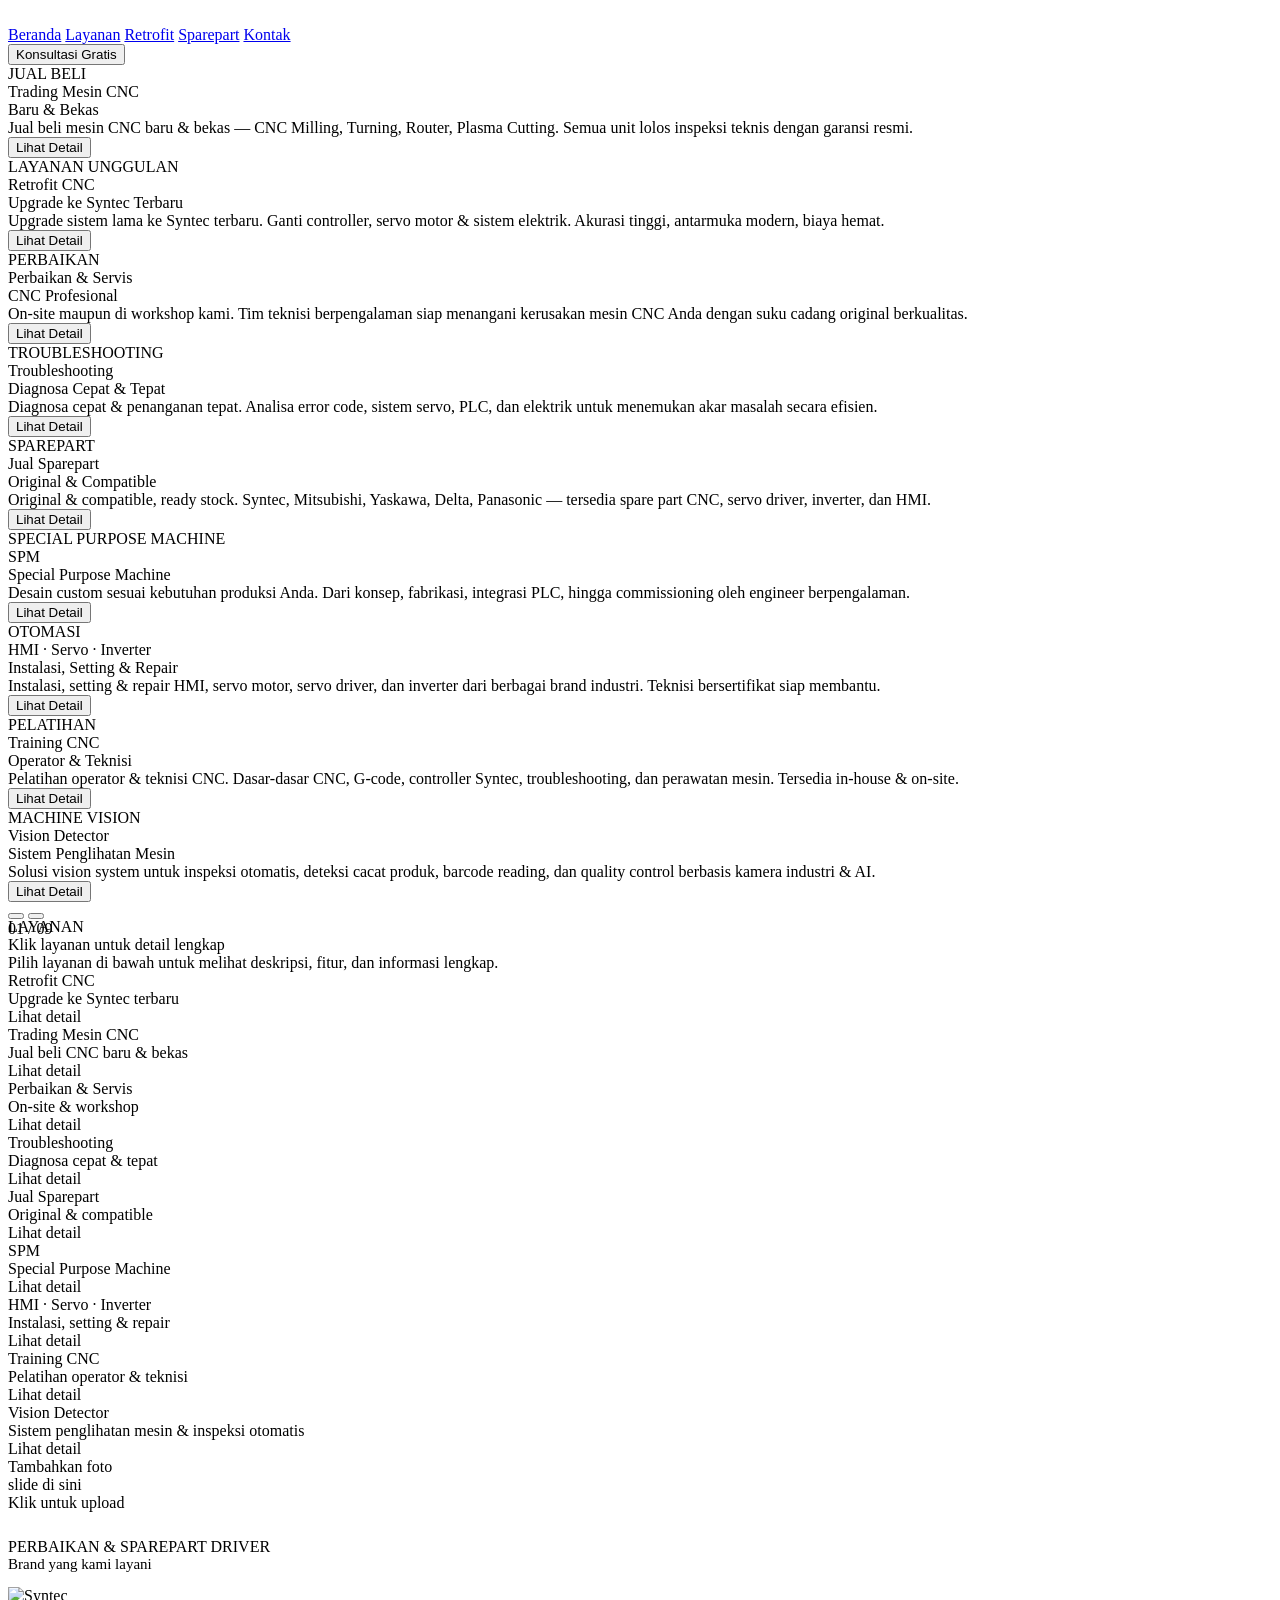
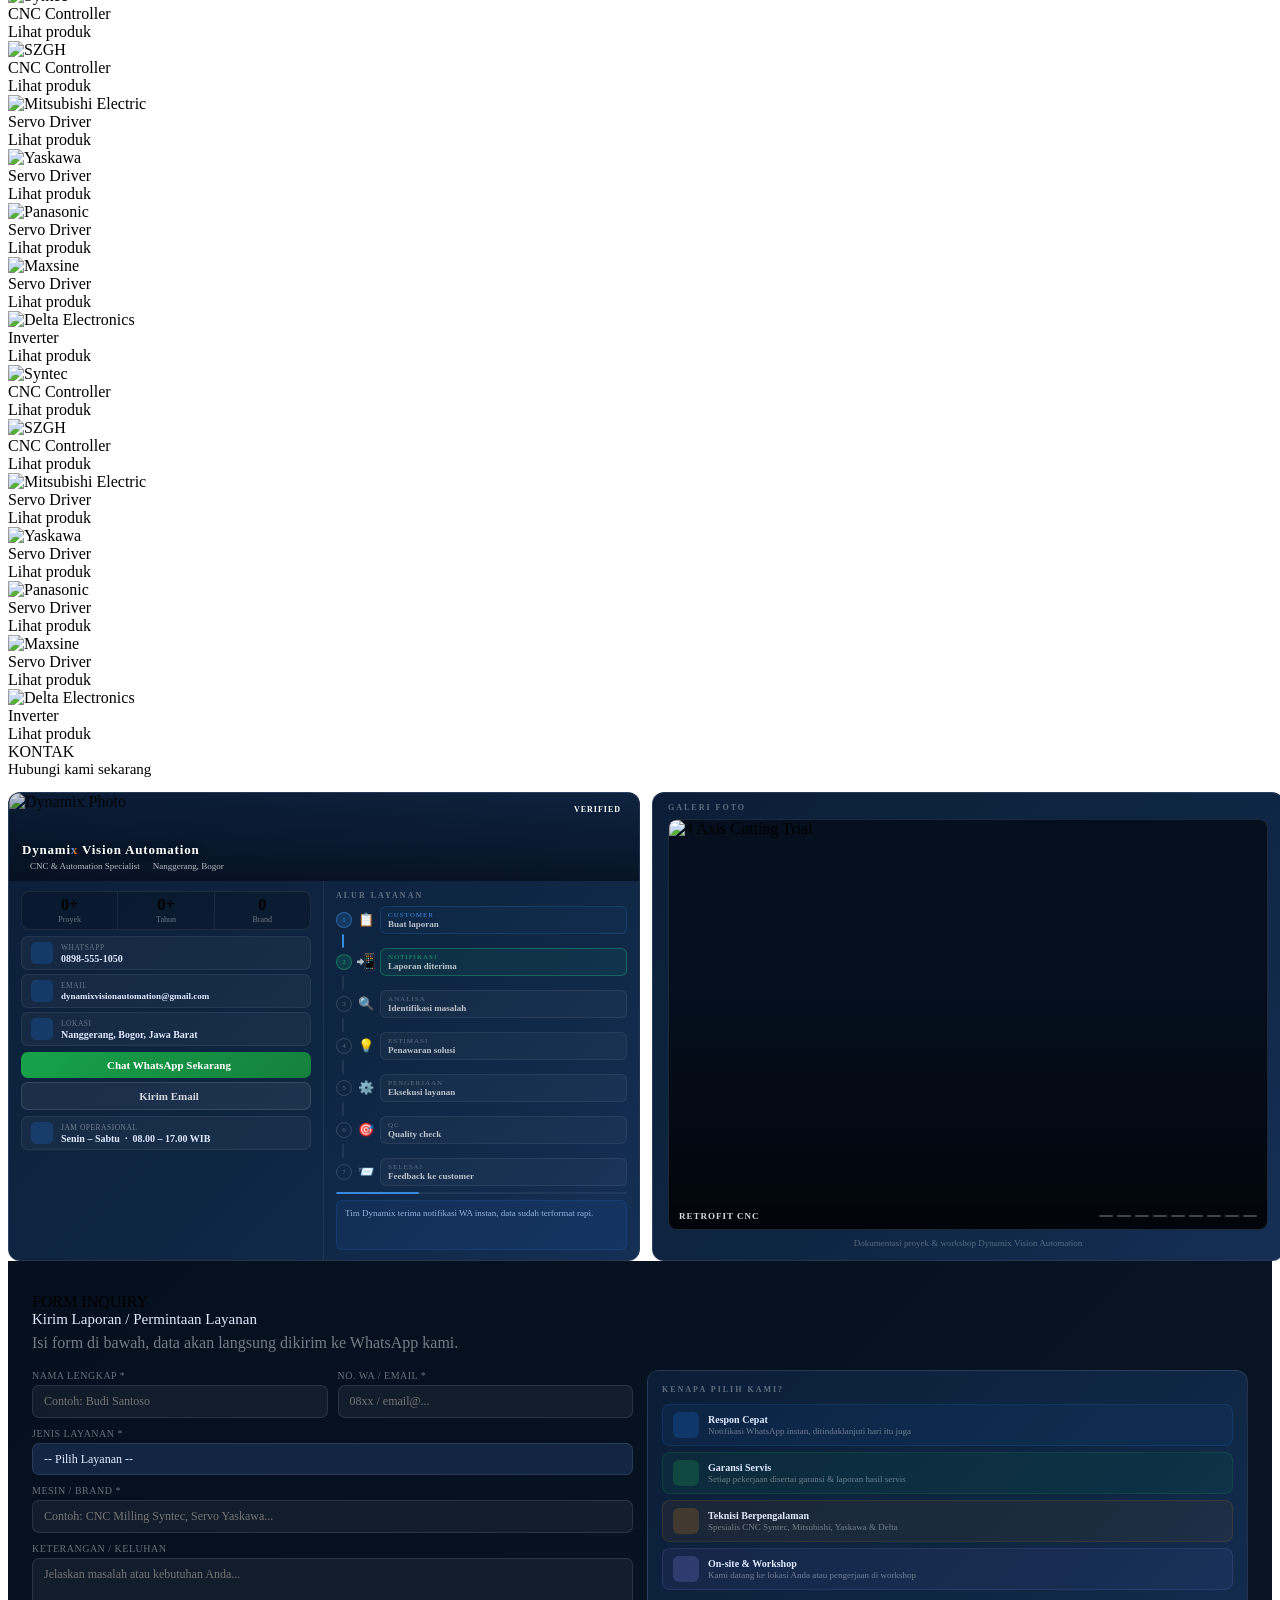
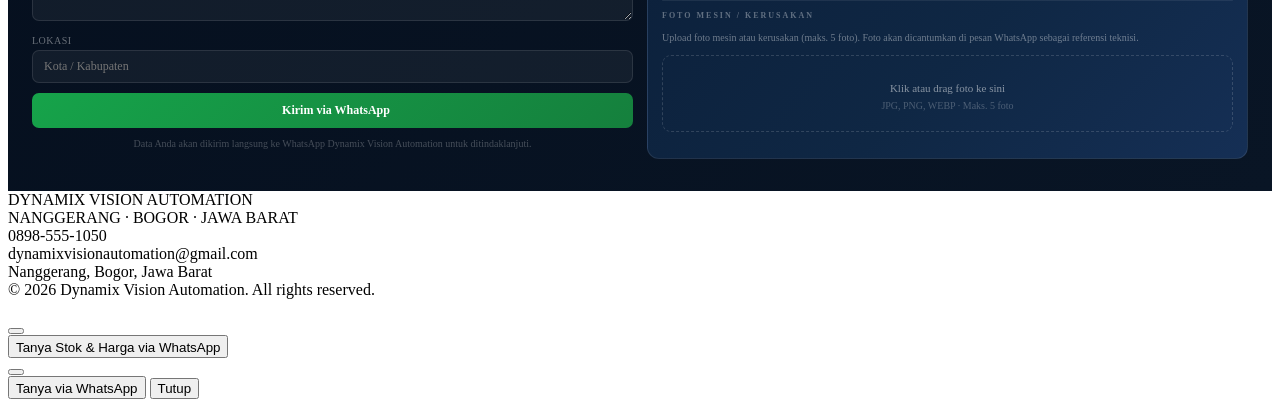
==== New folder/index.html @ ad599e8b "update website Dynamix" ====
<!DOCTYPE html>
<html lang="id">
<head>
  <meta charset="UTF-8"/>
  <meta name="viewport" content="width=device-width, initial-scale=1.0"/>
  <title>Syntec Indonesia – Service & Retrofit CNC Syntec | Dynamix Vision Automation</title>
  <meta name="description" content="Supplier & spesialis CNC Syntec Indonesia. Jasa service, retrofit, instalasi, dan troubleshooting mesin CNC Syntec, Delta, Yaskawa, Mitsubishi di Bogor & seluruh Indonesia.">
  <meta name="keywords" content="syntec indonesia, supplier syntec indonesia, CNC syntec, retrofit CNC syntec, service mesin CNC, troubleshooting CNC, CNC automation indonesia, delta CNC, yaskawa indonesia, mitsubishi CNC, perbaikan mesin CNC bogor">
  <meta name="author" content="Dynamix Vision Automation">
  <!-- Open Graph (biar bagus kalau dishare di WA/sosmed) -->
  <meta property="og:title" content="Syntec Indonesia – Service & Retrofit CNC | Dynamix Vision Automation">
  <meta property="og:description" content="Supplier & spesialis CNC Syntec Indonesia. Service, retrofit, instalasi mesin CNC profesional.">
  <meta property="og:url" content="https://dynamixvision.github.io/DynamixVisionAutomation/">
  <meta property="og:type" content="website">
  <!-- FAVICON -->
  <link rel="icon" type="image/png" sizes="16x16" href="images/favicon-16.png">
  <link rel="icon" type="image/png" sizes="32x32" href="images/favicon-32.png">
  <link rel="apple-touch-icon" sizes="180x180" href="images/favicon-180.png">
  <link rel="icon" type="image/png" sizes="512x512" href="images/favicon-512.png">
  <link rel="stylesheet" href="style.css"/>
  <link rel="stylesheet" href="https://cdn.jsdelivr.net/npm/@tabler/icons-webfont@3.x/dist/tabler-icons.min.css"/>
</head>
<body>

<div class="site">
 <!-- SEO H1 - hidden visually, readable by Google -->
  <h1 style="position:absolute;width:1px;height:1px;padding:0;margin:-1px;overflow:hidden;clip:rect(0,0,0,0);white-space:nowrap;border:0;">
    Jasa CNC Automation, Retrofit & Service Mesin CNC di Indonesia
  </h1>
  <!-- NAVBAR -->
  <nav class="navbar">
    <div class="brand">
      <div class="brand-mark">
        <img src="images/logo.png" alt="Dynamix Logo" onerror="this.outerHTML='<span style=\'font-size:13px;font-weight:800;color:#fff;font-family:var(--font-cond);letter-spacing:1px\'>DYNAMIX</span>'"/>
      </div>
    </div>
    <div class="nav-menu">
      <a href="#beranda" onclick="navScroll(event,'beranda')">Beranda</a>
      <a href="#layanan" onclick="navScroll(event,'layanan')">Layanan</a>
      <a href="#retrofit" onclick="navScroll(event,'retrofit')">Retrofit</a>
      <a href="#sparepart" onclick="navScroll(event,'sparepart')">Sparepart</a>
      <a href="#kontak" onclick="navScroll(event,'kontak')">Kontak</a>
    </div>
    <button class="nav-btn" onclick="window.open('https://wa.me/6289855551050?text=Halo%20Dynamix%2C%20saya%20ingin%20konsultasi%20gratis%20mengenai%20layanan%20CNC%20Anda.','_blank')">Konsultasi Gratis</button>
  </nav>



  <!-- ===== VIDEO / IMAGE SLIDESHOW ===== -->
  <div class="vslide-wrap" id="beranda">

    <!-- Slide 1: Trading Mesin CNC -->
    <div class="vslide active" id="vs-0">
      <div class="vslide-imgbg" style="background-image:url('images/slideshow/slide-01.jpg');background-position:50% 50%"></div>
      <div class="vslide-grad"></div>
      <div class="vslide-accent"></div>
      <div class="vslide-deco"><i class="ti ti-building-factory-2"></i></div>
      <div class="vslide-body">
        <div class="vslide-tag"><i class="ti ti-building-factory-2" style="font-size:10px"></i> JUAL BELI</div>
        <div class="vslide-title">Trading Mesin CNC<br>Baru & Bekas</div>
        <div class="vslide-desc">Jual beli mesin CNC baru & bekas — CNC Milling, Turning, Router, Plasma Cutting. Semua unit lolos inspeksi teknis dengan garansi resmi.</div>
        <button class="vslide-cta" onclick="openModal(1)">Lihat Detail <i class="ti ti-arrow-right" style="font-size:11px"></i></button>
      </div>
    </div>

    <!-- Slide 2: Retrofit CNC -->
    <div class="vslide" id="vs-1">
      <div class="vslide-imgbg" style="background-image:url('images/slideshow/slide-02.jpg');background-position:49% 42%"></div>
      <div class="vslide-grad"></div>
      <div class="vslide-accent"></div>
      <div class="vslide-deco"><i class="ti ti-refresh"></i></div>
      <div class="vslide-body">
        <div class="vslide-tag"><i class="ti ti-refresh" style="font-size:10px"></i> LAYANAN UNGGULAN</div>
        <div class="vslide-title">Retrofit CNC<br>Upgrade ke Syntec Terbaru</div>
        <div class="vslide-desc">Upgrade sistem lama ke Syntec terbaru. Ganti controller, servo motor & sistem elektrik. Akurasi tinggi, antarmuka modern, biaya hemat.</div>
        <button class="vslide-cta" onclick="openModal(0)">Lihat Detail <i class="ti ti-arrow-right" style="font-size:11px"></i></button>
      </div>
    </div>

    <!-- Slide 3: Perbaikan & Servis -->
    <div class="vslide" id="vs-2">
      <div class="vslide-imgbg" style="background-image:url('images/slideshow/slide-03.jpg');background-position:7% 15%"></div>
      <div class="vslide-grad"></div>
      <div class="vslide-accent"></div>
      <div class="vslide-deco"><i class="ti ti-tool"></i></div>
      <div class="vslide-body">
        <div class="vslide-tag"><i class="ti ti-tool" style="font-size:10px"></i> PERBAIKAN</div>
        <div class="vslide-title">Perbaikan & Servis<br>CNC Profesional</div>
        <div class="vslide-desc">On-site maupun di workshop kami. Tim teknisi berpengalaman siap menangani kerusakan mesin CNC Anda dengan suku cadang original berkualitas.</div>
        <button class="vslide-cta" onclick="openModal(2)">Lihat Detail <i class="ti ti-arrow-right" style="font-size:11px"></i></button>
      </div>
    </div>

    <!-- Slide 4: Troubleshooting -->
    <div class="vslide" id="vs-3">
      <div class="vslide-imgbg" style="background-image:url('images/slideshow/slide-04.jpg');background-position: 30% 37%;"></div>
      <div class="vslide-grad"></div>
      <div class="vslide-accent"></div>
      <div class="vslide-deco"><i class="ti ti-zoom-scan"></i></div>
      <div class="vslide-body">
        <div class="vslide-tag"><i class="ti ti-zoom-scan" style="font-size:10px"></i> TROUBLESHOOTING</div>
        <div class="vslide-title">Troubleshooting<br>Diagnosa Cepat & Tepat</div>
        <div class="vslide-desc">Diagnosa cepat & penanganan tepat. Analisa error code, sistem servo, PLC, dan elektrik untuk menemukan akar masalah secara efisien.</div>
        <button class="vslide-cta" onclick="openModal(3)">Lihat Detail <i class="ti ti-arrow-right" style="font-size:11px"></i></button>
      </div>
    </div>

    <!-- Slide 5: Jual Sparepart -->
    <div class="vslide" id="vs-4">
      <div class="vslide-imgbg" style="background-image:url('images/slideshow/slide-05.jpg');background-position: 41% 49%;"></div>
      <div class="vslide-grad"></div>
      <div class="vslide-accent"></div>
      <div class="vslide-deco"><i class="ti ti-package"></i></div>
      <div class="vslide-body">
        <div class="vslide-tag"><i class="ti ti-package" style="font-size:10px"></i> SPAREPART</div>
        <div class="vslide-title">Jual Sparepart<br>Original & Compatible</div>
        <div class="vslide-desc">Original & compatible, ready stock. Syntec, Mitsubishi, Yaskawa, Delta, Panasonic — tersedia spare part CNC, servo driver, inverter, dan HMI.</div>
        <button class="vslide-cta" onclick="openModal(4)">Lihat Detail <i class="ti ti-arrow-right" style="font-size:11px"></i></button>
      </div>
    </div>

    <!-- Slide 6: SPM -->
    <div class="vslide" id="vs-5">
      <div class="vslide-imgbg" style="background-image:url('images/slideshow/slide-06.jpg');background-position: 35% 38%;"></div>
      <div class="vslide-grad"></div>
      <div class="vslide-accent"></div>
      <div class="vslide-deco"><i class="ti ti-settings-2"></i></div>
      <div class="vslide-body">
        <div class="vslide-tag"><i class="ti ti-settings-2" style="font-size:10px"></i> SPECIAL PURPOSE MACHINE</div>
        <div class="vslide-title">SPM<br>Special Purpose Machine</div>
        <div class="vslide-desc">Desain custom sesuai kebutuhan produksi Anda. Dari konsep, fabrikasi, integrasi PLC, hingga commissioning oleh engineer berpengalaman.</div>
        <button class="vslide-cta" onclick="openModal(5)">Lihat Detail <i class="ti ti-arrow-right" style="font-size:11px"></i></button>
      </div>
    </div>

    <!-- Slide 7: HMI Servo Inverter -->
    <div class="vslide" id="vs-6">
      <div class="vslide-imgbg" style="background-image:url('images/slideshow/slide-07.jpg');background-position: 26% 37%;"></div>
      <div class="vslide-grad"></div>
      <div class="vslide-accent"></div>
      <div class="vslide-deco"><i class="ti ti-cpu"></i></div>
      <div class="vslide-body">
        <div class="vslide-tag"><i class="ti ti-cpu" style="font-size:10px"></i> OTOMASI</div>
        <div class="vslide-title">HMI · Servo · Inverter<br>Instalasi, Setting & Repair</div>
        <div class="vslide-desc">Instalasi, setting & repair HMI, servo motor, servo driver, dan inverter dari berbagai brand industri. Teknisi bersertifikat siap membantu.</div>
        <button class="vslide-cta" onclick="openModal(6)">Lihat Detail <i class="ti ti-arrow-right" style="font-size:11px"></i></button>
      </div>
    </div>

    <!-- Slide 8: Training CNC -->
    <div class="vslide" id="vs-7">
      <div class="vslide-imgbg" style="background-image:url('images/slideshow/slide-08.jpg');background-position: 47% 29%;"></div>
      <div class="vslide-grad"></div>
      <div class="vslide-accent"></div>
      <div class="vslide-deco"><i class="ti ti-school"></i></div>
      <div class="vslide-body">
        <div class="vslide-tag"><i class="ti ti-school" style="font-size:10px"></i> PELATIHAN</div>
        <div class="vslide-title">Training CNC<br>Operator & Teknisi</div>
        <div class="vslide-desc">Pelatihan operator & teknisi CNC. Dasar-dasar CNC, G-code, controller Syntec, troubleshooting, dan perawatan mesin. Tersedia in-house & on-site.</div>
        <button class="vslide-cta" onclick="openModal(7)">Lihat Detail <i class="ti ti-arrow-right" style="font-size:11px"></i></button>
      </div>
    </div>

    <!-- Slide 9: Vision Detector -->
    <div class="vslide" id="vs-8">
      <div class="vslide-imgbg" style="background-image:url('images/slideshow/slide-09.jpg');background-position: 8% 59%;"></div>
      <div class="vslide-grad"></div>
      <div class="vslide-accent"></div>
      <div class="vslide-deco"><i class="ti ti-eye"></i></div>
      <div class="vslide-body">
        <div class="vslide-tag"><i class="ti ti-eye" style="font-size:10px"></i> MACHINE VISION</div>
        <div class="vslide-title">Vision Detector<br>Sistem Penglihatan Mesin</div>
        <div class="vslide-desc">Solusi vision system untuk inspeksi otomatis, deteksi cacat produk, barcode reading, dan quality control berbasis kamera industri & AI.</div>
        <button class="vslide-cta" onclick="openModal(8)">Lihat Detail <i class="ti ti-arrow-right" style="font-size:11px"></i></button>
      </div>
    </div>

    <!-- Dots -->
    <div class="vs-dots" id="vsDots"></div>
    <button class="vs-arrow prev" onclick="vsPrev()"><i class="ti ti-chevron-left"></i></button>
    <button class="vs-arrow next" onclick="vsNext()"><i class="ti ti-chevron-right"></i></button>
    <div class="vslide-count" id="vsCount">01 / 09</div>
    <div class="vs-progress" id="vsProgress" style="width:0%"></div>
  </div>
  <!-- ===== END SLIDESHOW ===== -->

  <div class="section-accent"></div>
  <div id="retrofit" style="position:relative;margin-top:-20px;pointer-events:none"></div>

  <!-- LAYANAN -->
  <div class="section" id="layanan">
    <div class="eyebrow"><div class="eline"></div><span>LAYANAN</span></div>
    <div class="sec-title">Klik layanan untuk detail lengkap</div>
    <div class="sec-desc">Pilih layanan di bawah untuk melihat deskripsi, fitur, dan informasi lengkap.</div>
    <div class="svc-layout">
      <div class="svc-grid" id="svcGrid"></div>
      <div class="svc-photo-frame" id="svcPhotoFrame">
        <div class="svc-photo-frame-bg" id="framePreviewBg"></div>
        <div class="svc-photo-frame-overlay"></div>
        <div class="svc-photo-frame-inner">
          <div class="svc-photo-frame-icon"><i class="ti ti-photo"></i></div>
          <div class="svc-photo-frame-lbl">Tambahkan foto<br>slide di sini</div>
          <div class="svc-photo-frame-hint">Klik untuk upload</div>
        </div>
        <div class="svc-photo-frame-default-label">
          <div style="font-size:11px;font-weight:700;color:rgba(255,255,255,0.9);font-family:var(--font-cond);letter-spacing:1px;margin-bottom:4px">HOVER UNTUK PREVIEW</div>
          <div style="font-size:9px;color:rgba(255,255,255,0.5);letter-spacing:0.5px">Arahkan ke layanan di kiri</div>
        </div>
        <div class="svc-photo-frame-label-preview" id="framePreviewLabel">
          <div class="svc-photo-frame-preview-title" id="framePreviewTitle"></div>
          <div class="svc-photo-frame-preview-sub" id="framePreviewSub"></div>
        </div>
      </div>
    </div>
  </div>

  <!-- DRIVER -->
  <div class="driver-section" id="sparepart">
    <div class="eyebrow"><div class="eline"></div><span>PERBAIKAN & SPAREPART DRIVER</span></div>
    <div class="sec-title" style="font-size:15px;margin-bottom:14px">Brand yang kami layani</div>
    <div class="driver-track-wrap">
      <div class="driver-track" id="driverTrack">
        <!-- set 1 -->
        <div class="driver-card" onclick="openDriverModal(0)">
          <div class="driver-logo"><img src="images/drivers/logo-syntec.png" alt="Syntec" /></div>
          <div class="driver-sub">CNC Controller</div>
          <div class="driver-hint"><i class="ti ti-zoom-in" style="font-size:9px"></i> Lihat produk</div>
        </div>
        <div class="driver-card" onclick="openDriverModal(1)">
          <div class="driver-logo"><img src="images/drivers/logo-szgh.png" alt="SZGH"/></div>
          <div class="driver-sub">CNC Controller</div>
          <div class="driver-hint"><i class="ti ti-zoom-in" style="font-size:9px"></i> Lihat produk</div>
        </div>
        <div class="driver-card" onclick="openDriverModal(2)">
          <div class="driver-logo"><img src="images/drivers/logo-mitsubishi.png" alt="Mitsubishi Electric"/></div>
          <div class="driver-sub">Servo Driver</div>
          <div class="driver-hint"><i class="ti ti-zoom-in" style="font-size:9px"></i> Lihat produk</div>
        </div>
        <div class="driver-card" onclick="openDriverModal(3)">
          <div class="driver-logo"><img src="images/drivers/logo-yaskawa.png" alt="Yaskawa"/></div>
          <div class="driver-sub">Servo Driver</div>
          <div class="driver-hint"><i class="ti ti-zoom-in" style="font-size:9px"></i> Lihat produk</div>
        </div>
        <div class="driver-card" onclick="openDriverModal(5)">
          <div class="driver-logo"><img src="images/drivers/logo-panasonic.png" alt="Panasonic"/></div>
          <div class="driver-sub">Servo Driver</div>
          <div class="driver-hint"><i class="ti ti-zoom-in" style="font-size:9px"></i> Lihat produk</div>
        </div>
        <div class="driver-card" onclick="openDriverModal(6)">
          <div class="driver-logo"><img src="images/drivers/logo-maxsine.png" alt="Maxsine"/></div>
          <div class="driver-sub">Servo Driver</div>
          <div class="driver-hint"><i class="ti ti-zoom-in" style="font-size:9px"></i> Lihat produk</div>
        </div>
        <div class="driver-card" onclick="openDriverModal(4)">
          <div class="driver-logo"><img src="images/drivers/logo-delta.png" alt="Delta Electronics"/></div>
          <div class="driver-sub">Inverter</div>
          <div class="driver-hint"><i class="ti ti-zoom-in" style="font-size:9px"></i> Lihat produk</div>
        </div>
        <!-- set 2 (duplikat untuk loop mulus) -->
        <div class="driver-card" onclick="openDriverModal(0)">
          <div class="driver-logo"><img src="images/drivers/logo-syntec.png" alt="Syntec"/> </div>
          <div class="driver-sub">CNC Controller</div>
          <div class="driver-hint"><i class="ti ti-zoom-in" style="font-size:9px"></i> Lihat produk</div>
        </div>
        <div class="driver-card" onclick="openDriverModal(1)">
          <div class="driver-logo"><img src="images/drivers/logo-szgh.png" alt="SZGH"/></div>
          <div class="driver-sub">CNC Controller</div>
          <div class="driver-hint"><i class="ti ti-zoom-in" style="font-size:9px"></i> Lihat produk</div>
        </div>
        <div class="driver-card" onclick="openDriverModal(2)">
          <div class="driver-logo"><img src="images/drivers/logo-mitsubishi.png" alt="Mitsubishi Electric"/></div>
          <div class="driver-sub">Servo Driver</div>
          <div class="driver-hint"><i class="ti ti-zoom-in" style="font-size:9px"></i> Lihat produk</div>
        </div>
        <div class="driver-card" onclick="openDriverModal(3)">
          <div class="driver-logo"><img src="images/drivers/logo-yaskawa.png" alt="Yaskawa"/></div>
          <div class="driver-sub">Servo Driver</div>
          <div class="driver-hint"><i class="ti ti-zoom-in" style="font-size:9px"></i> Lihat produk</div>
        </div>
        <div class="driver-card" onclick="openDriverModal(5)">
          <div class="driver-logo"><img src="images/drivers/logo-panasonic.png" alt="Panasonic"/></div>
          <div class="driver-sub">Servo Driver</div>
          <div class="driver-hint"><i class="ti ti-zoom-in" style="font-size:9px"></i> Lihat produk</div>
        </div>
        <div class="driver-card" onclick="openDriverModal(6)">
          <div class="driver-logo"><img src="images/drivers/logo-maxsine.png" alt="Maxsine"/></div>
          <div class="driver-sub">Servo Driver</div>
          <div class="driver-hint"><i class="ti ti-zoom-in" style="font-size:9px"></i> Lihat produk</div>
        </div>
        <div class="driver-card" onclick="openDriverModal(4)">
          <div class="driver-logo"><img src="images/drivers/logo-delta.png" alt="Delta Electronics"/></div>
          <div class="driver-sub">Inverter</div>
          <div class="driver-hint"><i class="ti ti-zoom-in" style="font-size:9px"></i> Lihat produk</div>
        </div>
      </div>
    </div>
  </div>

  <!-- CONTACT -->
  <div class="contact-section" id="kontak">
    <div class="eyebrow"><div class="eline"></div><span>KONTAK</span></div>
    <div class="sec-title" style="font-size:15px;margin-bottom:14px">Hubungi kami sekarang</div>

    <div style="display:grid;grid-template-columns:50% 50%;gap:12px;align-items:stretch">

      <!-- BINGKAI KIRI GABUNGAN: info kontak + alur layanan -->
      <div style="background:linear-gradient(135deg,#0b1e38 0%,#0f2744 60%,#152f55 100%);border:1px solid rgba(255,255,255,0.09);border-radius:12px;overflow:hidden;display:flex;flex-direction:column">

        <!-- FOTO HEADER (full width) -->
        <div style="position:relative;width:100%;height:88px;overflow:hidden;flex-shrink:0">
          <img id="contactProfilePhoto"
               src="images/contact-header.jpg"
               alt="Dynamix Photo"
               style="width:100%;height:100%;object-fit:cover;object-position:center;display:block"/>
          <div style="position:absolute;inset:0;background:linear-gradient(180deg,rgba(5,15,30,0.15) 0%,rgba(5,15,30,0.82) 100%)"></div>
          <div style="position:absolute;bottom:10px;left:13px;right:13px;z-index:2">
           <div style="font-size:13px;font-weight:800;color:#fff;font-family:var(--font-cond);letter-spacing:0.8px;line-height:1.2;text-shadow:0 1px 6px rgba(0,0,0,0.6)">Dynami<span style="background:linear-gradient(90deg,#60A5FA 50%,#ff7a00 50%);-webkit-background-clip:text;-webkit-text-fill-color:transparent;display:inline-block;">x</span> Vision Automation</div>
            <div style="font-size:9px;color:rgba(255,255,255,0.7);margin-top:3px;display:flex;align-items:center;gap:5px;flex-wrap:wrap">
              <span style="width:3px;height:3px;border-radius:50%;background:var(--blue2);display:inline-block;flex-shrink:0"></span>CNC &amp; Automation Specialist
              <span style="width:3px;height:3px;border-radius:50%;background:var(--blue2);display:inline-block;flex-shrink:0"></span>Nanggerang, Bogor
            </div>
          </div>
          <div style="position:absolute;top:9px;right:10px;background:var(--blue);border-radius:4px;padding:3px 8px;font-size:8px;font-weight:700;color:#fff;font-family:var(--font-cond);letter-spacing:1px">VERIFIED</div>
        </div>

        <!-- ISI: 2 kolom — info kontak (kiri) | alur layanan (kanan) -->
        <div style="display:grid;grid-template-columns:1fr 1fr;gap:0;flex:1;min-height:0">

          <!-- Kolom info kontak -->
          <div style="padding:10px 12px;display:flex;flex-direction:column;gap:6px;border-right:1px solid rgba(255,255,255,0.07)">

            <!-- stats -->
            <div style="display:flex;border:1px solid rgba(255,255,255,0.08);border-radius:8px;overflow:hidden;background:rgba(0,0,0,0.2)" id="statsBox">
              <div style="flex:1;display:flex;flex-direction:column;align-items:center;padding:5px 4px;border-right:1px solid rgba(255,255,255,0.07)">
                <div style="font-size:16px;font-weight:800;color:var(--blue2);font-family:var(--font-cond);line-height:1" id="statProyek">0</div>
                <div style="font-size:8px;color:rgba(255,255,255,0.4);margin-top:2px">Proyek</div>
              </div>
              <div style="flex:1;display:flex;flex-direction:column;align-items:center;padding:5px 4px;border-right:1px solid rgba(255,255,255,0.07)">
                <div style="font-size:16px;font-weight:800;color:var(--blue2);font-family:var(--font-cond);line-height:1" id="statTahun">0</div>
                <div style="font-size:8px;color:rgba(255,255,255,0.4);margin-top:2px">Tahun</div>
              </div>
              <div style="flex:1;display:flex;flex-direction:column;align-items:center;padding:5px 4px">
                <div style="font-size:16px;font-weight:800;color:var(--blue2);font-family:var(--font-cond);line-height:1" id="statBrand">0</div>
                <div style="font-size:8px;color:rgba(255,255,255,0.4);margin-top:2px">Brand</div>
              </div>
            </div>

            <!-- kontak rows -->
            <div style="display:flex;flex-direction:column;gap:4px">
              <div style="display:flex;align-items:center;gap:8px;background:rgba(255,255,255,0.04);border:1px solid rgba(255,255,255,0.07);border-radius:7px;padding:5px 9px">
                <div style="width:22px;height:22px;border-radius:5px;background:rgba(29,111,216,0.25);display:flex;align-items:center;justify-content:center;color:#7db9ff;font-size:11px;flex-shrink:0"><i class="ti ti-brand-whatsapp"></i></div>
                <div><div style="font-size:7.5px;color:rgba(255,255,255,0.35);letter-spacing:0.5px;text-transform:uppercase">WhatsApp</div><div style="font-size:10px;font-weight:600;color:#e0eaff;margin-top:1px">0898-555-1050</div></div>
              </div>
              <div style="display:flex;align-items:center;gap:8px;background:rgba(255,255,255,0.04);border:1px solid rgba(255,255,255,0.07);border-radius:7px;padding:5px 9px">
                <div style="width:22px;height:22px;border-radius:5px;background:rgba(29,111,216,0.25);display:flex;align-items:center;justify-content:center;color:#7db9ff;font-size:11px;flex-shrink:0"><i class="ti ti-mail"></i></div>
                <div><div style="font-size:7.5px;color:rgba(255,255,255,0.35);letter-spacing:0.5px;text-transform:uppercase">Email</div><div style="font-size:9px;font-weight:600;color:#e0eaff;margin-top:1px">dynamixvisionautomation@gmail.com</div></div>
              </div>
              <div style="display:flex;align-items:center;gap:8px;background:rgba(255,255,255,0.04);border:1px solid rgba(255,255,255,0.07);border-radius:7px;padding:5px 9px">
                <div style="width:22px;height:22px;border-radius:5px;background:rgba(29,111,216,0.25);display:flex;align-items:center;justify-content:center;color:#7db9ff;font-size:11px;flex-shrink:0"><i class="ti ti-map-pin"></i></div>
                <div><div style="font-size:7.5px;color:rgba(255,255,255,0.35);letter-spacing:0.5px;text-transform:uppercase">Lokasi</div><div style="font-size:10px;font-weight:600;color:#e0eaff;margin-top:1px">Nanggerang, Bogor, Jawa Barat</div></div>
              </div>
            </div>

            <!-- buttons -->
            <div style="display:flex;flex-direction:column;gap:4px">
              <button onclick="window.open('https://wa.me/6289855551050?text=Halo%20Dynamix%2C%20saya%20ingin%20konsultasi%20mengenai%20layanan%20CNC%20Anda.','_blank')" style="background:linear-gradient(135deg,#16a34a,#15803d);color:#fff;border:none;border-radius:7px;padding:7px;font-size:11px;font-weight:700;cursor:pointer;display:flex;align-items:center;justify-content:center;gap:6px;font-family:var(--font)"><i class="ti ti-brand-whatsapp" style="font-size:13px"></i> Chat WhatsApp Sekarang</button>
              <button onclick="window.location.href='mailto:dynamixVisionAutomation@gmail.com?subject=Konsultasi%20Layanan%20CNC&body=Halo%20Dynamix%2C%20saya%20ingin%20bertanya%20mengenai%20layanan%20Anda.'" style="background:rgba(255,255,255,0.06);color:rgba(255,255,255,0.8);border:1px solid rgba(255,255,255,0.12);border-radius:7px;padding:7px;font-size:11px;font-weight:600;cursor:pointer;font-family:var(--font);display:flex;align-items:center;justify-content:center;gap:6px"><i class="ti ti-mail"></i> Kirim Email</button>
            </div>

            <!-- jam operasional -->
            <div style="background:rgba(255,255,255,0.04);border:1px solid rgba(255,255,255,0.07);border-radius:7px;padding:5px 9px;display:flex;align-items:center;gap:8px">
              <div style="width:22px;height:22px;border-radius:5px;background:rgba(29,111,216,0.25);display:flex;align-items:center;justify-content:center;color:#7db9ff;font-size:11px;flex-shrink:0"><i class="ti ti-clock"></i></div>
              <div>
                <div style="font-size:7.5px;color:rgba(255,255,255,0.4);letter-spacing:0.5px;text-transform:uppercase">Jam Operasional</div>
                <div style="font-size:10px;font-weight:600;color:#e0eaff;margin-top:1px">Senin – Sabtu &nbsp;·&nbsp; 08.00 – 17.00 WIB</div>
              </div>
            </div>

          </div>

          <!-- Kolom alur layanan -->
          <div style="padding:10px 12px;display:flex;flex-direction:column;gap:6px;flex:1">
            <div style="font-size:8px;letter-spacing:2px;color:rgba(255,255,255,0.35);font-family:var(--font-cond);font-weight:700;text-transform:uppercase;flex-shrink:0">Alur Layanan</div>
            <div style="flex:1;display:flex;flex-direction:column;gap:0" id="flowChartWrap">
              <div style="display:flex;flex-direction:column;align-items:stretch;gap:0" id="fcSteps"></div>
              <div style="margin-top:6px;height:2px;background:rgba(255,255,255,0.06);border-radius:2px;overflow:hidden">
                <div id="fcProgress" style="height:100%;width:0%;background:#378ADD;border-radius:2px;transition:width .12s linear"></div>
              </div>
              <div id="fcInfo" style="margin-top:6px;background:rgba(29,111,216,0.1);border:1px solid rgba(29,111,216,0.2);border-radius:6px;padding:6px 8px;min-height:36px">
                <div id="fcInfoText" style="font-size:9px;color:rgba(180,210,255,0.8);line-height:1.5">Memulai alur layanan...</div>
              </div>
            </div>
          </div>

        </div>
      </div>

      <!-- BINGKAI KANAN: galeri foto slideshow -->
      <div style="background:linear-gradient(135deg,#0b1e38 0%,#0f2744 60%,#152f55 100%);border:1px solid rgba(255,255,255,0.09);border-radius:12px;overflow:hidden;display:flex;flex-direction:column">
        <div style="padding:10px 15px;display:flex;flex-direction:column;gap:7px;flex:1">
          <div style="font-size:8px;letter-spacing:2px;color:rgba(255,255,255,0.35);font-family:var(--font-cond);font-weight:700;text-transform:uppercase;flex-shrink:0">Galeri Foto</div>

          <div id="crSlideFrame" style="position:relative;border-radius:9px;overflow:hidden;border:1px solid rgba(255,255,255,0.1);background:#050f1e;flex:1;min-height:0">
            <img class="cr-slide-img active" src="images/gallery/4_Axis_Cutting_Trial.png" alt="4 Axis Cutting Trial" style="position:absolute;inset:0;width:100%;height:100%;object-fit:cover;opacity:1;transition:opacity 0.8s ease"/>
            <img class="cr-slide-img" src="images/gallery/Accuracy_Check.jpeg" alt="Accuracy Check" style="position:absolute;inset:0;width:100%;height:100%;object-fit:cover;opacity:0;transition:opacity 0.8s ease"/>
            <img class="cr-slide-img" src="images/gallery/Control_Repair.jpeg" alt="Control Repair" style="position:absolute;inset:0;width:100%;height:100%;object-fit:cover;opacity:0;transition:opacity 0.8s ease"/>
            <img class="cr-slide-img" src="images/gallery/Control_Retrofit.jpeg" alt="Control Retrofit" style="position:absolute;inset:0;width:100%;height:100%;object-fit:cover;opacity:0;transition:opacity 0.8s ease"/>
            <img class="cr-slide-img" src="images/gallery/Machine_Retrofit.jpeg" alt="Machine Retrofit" style="position:absolute;inset:0;width:100%;height:100%;object-fit:cover;opacity:0;transition:opacity 0.8s ease"/>
            <img class="cr-slide-img" src="images/gallery/Machine_Calibration.jpeg" alt="Machine Calibration" style="position:absolute;inset:0;width:100%;height:100%;object-fit:cover;opacity:0;transition:opacity 0.8s ease"/>
            <img class="cr-slide-img" src="images/gallery/New_Project_Wiring.jpeg" alt="New Project Wiring" style="position:absolute;inset:0;width:100%;height:100%;object-fit:cover;opacity:0;transition:opacity 0.8s ease"/>
            <img class="cr-slide-img" src="images/gallery/Retrofit_Rewiring.jpeg" alt="Retrofit Rewiring" style="position:absolute;inset:0;width:100%;height:100%;object-fit:cover;opacity:0;transition:opacity 0.8s ease"/>
            <img class="cr-slide-img" src="images/gallery/Retrofit_6TA-E.jpeg" alt="Retrofit 6TA-E" style="position:absolute;inset:0;width:100%;height:100%;object-fit:cover;opacity:0;transition:opacity 0.8s ease"/>
            <img class="cr-slide-img" src="images/gallery/Set_Zero.png" alt="Set Zero" style="position:absolute;inset:0;width:100%;height:100%;object-fit:cover;opacity:0;transition:opacity 0.8s ease"/>
            <div style="position:absolute;inset:0;background:linear-gradient(180deg,transparent 40%,rgba(0,0,0,0.65) 100%);z-index:1;pointer-events:none"></div>
            <div style="position:absolute;bottom:8px;left:10px;right:10px;z-index:2;display:flex;align-items:center;justify-content:space-between">
              <div id="crSlideLabel" style="font-size:9px;font-weight:700;color:rgba(255,255,255,0.85);font-family:var(--font-cond);letter-spacing:1px;text-transform:uppercase">Retrofit CNC</div>
              <div id="crSlideDots" style="display:flex;gap:4px"></div>
            </div>
          </div>

          <div style="font-size:9px;color:rgba(255,255,255,0.3);text-align:center;line-height:1.5">Dokumentasi proyek &amp; workshop Dynamix Vision Automation</div>
        </div>
      </div>

    </div>
  </div>

  <!-- FORM LAPORAN -->
  <div class="section" id="laporan" style="background:linear-gradient(135deg,#050f1e 0%,#091525 100%);padding:32px 24px">
    <div class="eyebrow"><div class="eline"></div><span>FORM INQUIRY</span></div>
    <div class="sec-title" style="font-size:15px;margin-bottom:6px;color:#e0eaff">Kirim Laporan / Permintaan Layanan</div>
    <div class="sec-desc" style="color:rgba(255,255,255,0.45);margin-bottom:18px">Isi form di bawah, data akan langsung dikirim ke WhatsApp kami.</div>

    <div style="display:grid;grid-template-columns:1fr 1fr;gap:14px;align-items:start">

      <!-- KOLOM KIRI: FORM -->
      <div style="display:flex;flex-direction:column;gap:10px">
        <div style="display:grid;grid-template-columns:1fr 1fr;gap:10px">
          <div>
            <label style="font-size:10px;color:rgba(255,255,255,0.4);letter-spacing:0.5px;text-transform:uppercase;display:block;margin-bottom:4px">Nama Lengkap *</label>
            <input id="frmNama" type="text" placeholder="Contoh: Budi Santoso" style="width:100%;box-sizing:border-box;background:rgba(255,255,255,0.05);border:1px solid rgba(255,255,255,0.1);border-radius:7px;padding:8px 11px;font-size:12px;color:#e0eaff;font-family:var(--font);outline:none"/>
          </div>
          <div>
            <label style="font-size:10px;color:rgba(255,255,255,0.4);letter-spacing:0.5px;text-transform:uppercase;display:block;margin-bottom:4px">No. WA / Email *</label>
            <input id="frmKontak" type="text" placeholder="08xx / email@..." style="width:100%;box-sizing:border-box;background:rgba(255,255,255,0.05);border:1px solid rgba(255,255,255,0.1);border-radius:7px;padding:8px 11px;font-size:12px;color:#e0eaff;font-family:var(--font);outline:none"/>
          </div>
        </div>
        <div>
          <label style="font-size:10px;color:rgba(255,255,255,0.4);letter-spacing:0.5px;text-transform:uppercase;display:block;margin-bottom:4px">Jenis Layanan *</label>
          <select id="frmLayanan" style="width:100%;box-sizing:border-box;background:rgba(20,40,70,0.95);border:1px solid rgba(255,255,255,0.1);border-radius:7px;padding:8px 11px;font-size:12px;color:#e0eaff;font-family:var(--font);outline:none;appearance:none">
            <option value="" style="background:#0f2744">-- Pilih Layanan --</option>
            <option value="Retrofit CNC" style="background:#0f2744">Retrofit CNC</option>
            <option value="Trading Mesin CNC" style="background:#0f2744">Trading Mesin CNC</option>
            <option value="Perbaikan & Servis" style="background:#0f2744">Perbaikan & Servis</option>
            <option value="Troubleshooting" style="background:#0f2744">Troubleshooting</option>
            <option value="Jual Sparepart" style="background:#0f2744">Jual Sparepart</option>
            <option value="SPM" style="background:#0f2744">Special Purpose Machine (SPM)</option>
            <option value="HMI · Servo · Inverter" style="background:#0f2744">HMI · Servo · Inverter</option>
            <option value="Training CNC" style="background:#0f2744">Training CNC</option>
            <option value="Vision Detector" style="background:#0f2744">Vision Detector</option>
            <option value="Lainnya" style="background:#0f2744">Lainnya</option>
          </select>
        </div>
        <div>
          <label style="font-size:10px;color:rgba(255,255,255,0.4);letter-spacing:0.5px;text-transform:uppercase;display:block;margin-bottom:4px">Mesin / Brand *</label>
          <input id="frmMesin" type="text" placeholder="Contoh: CNC Milling Syntec, Servo Yaskawa..." style="width:100%;box-sizing:border-box;background:rgba(255,255,255,0.05);border:1px solid rgba(255,255,255,0.1);border-radius:7px;padding:8px 11px;font-size:12px;color:#e0eaff;font-family:var(--font);outline:none"/>
        </div>
        <div>
          <label style="font-size:10px;color:rgba(255,255,255,0.4);letter-spacing:0.5px;text-transform:uppercase;display:block;margin-bottom:4px">Keterangan / Keluhan</label>
          <textarea id="frmKeluhan" rows="3" placeholder="Jelaskan masalah atau kebutuhan Anda..." style="width:100%;box-sizing:border-box;background:rgba(255,255,255,0.05);border:1px solid rgba(255,255,255,0.1);border-radius:7px;padding:8px 11px;font-size:12px;color:#e0eaff;font-family:var(--font);outline:none;resize:vertical"></textarea>
        </div>
        <div>
          <label style="font-size:10px;color:rgba(255,255,255,0.4);letter-spacing:0.5px;text-transform:uppercase;display:block;margin-bottom:4px">Lokasi</label>
          <input id="frmLokasi" type="text" placeholder="Kota / Kabupaten" style="width:100%;box-sizing:border-box;background:rgba(255,255,255,0.05);border:1px solid rgba(255,255,255,0.1);border-radius:7px;padding:8px 11px;font-size:12px;color:#e0eaff;font-family:var(--font);outline:none"/>
        </div>
        <div id="frmError" style="display:none;background:rgba(220,38,38,0.15);border:1px solid rgba(220,38,38,0.3);border-radius:7px;padding:8px 11px;font-size:11px;color:#fca5a5"></div>
        <button onclick="kirimLaporan()" style="background:linear-gradient(135deg,#16a34a,#15803d);color:#fff;border:none;border-radius:7px;padding:10px;font-size:12px;font-weight:700;cursor:pointer;display:flex;align-items:center;justify-content:center;gap:7px;font-family:var(--font)">
          <i class="ti ti-brand-whatsapp" style="font-size:15px"></i> Kirim via WhatsApp
        </button>
        <div style="font-size:10px;color:rgba(255,255,255,0.25);text-align:center">Data Anda akan dikirim langsung ke WhatsApp Dynamix Vision Automation untuk ditindaklanjuti.</div>
      </div>

      <!-- KOLOM KANAN: UPLOAD FOTO + INFO -->
      <div style="background:linear-gradient(135deg,#0b1e38 0%,#0f2744 60%,#152f55 100%);border:1px solid rgba(255,255,255,0.09);border-radius:12px;padding:14px;display:flex;flex-direction:column;gap:10px">

        <!-- Keunggulan layanan -->
        <div style="font-size:8px;letter-spacing:2px;color:rgba(255,255,255,0.35);font-family:var(--font-cond);font-weight:700;text-transform:uppercase">Kenapa Pilih Kami?</div>
        <div style="display:flex;flex-direction:column;gap:6px">
          <div style="display:flex;align-items:center;gap:9px;background:rgba(29,111,216,0.08);border:1px solid rgba(29,111,216,0.18);border-radius:8px;padding:7px 10px">
            <div style="width:26px;height:26px;border-radius:6px;background:rgba(29,111,216,0.25);display:flex;align-items:center;justify-content:center;color:#7db9ff;font-size:13px;flex-shrink:0"><i class="ti ti-bolt"></i></div>
            <div><div style="font-size:10px;font-weight:700;color:#e0eaff">Respon Cepat</div><div style="font-size:9px;color:rgba(255,255,255,0.4);margin-top:1px">Notifikasi WhatsApp instan, ditindaklanjuti hari itu juga</div></div>
          </div>
          <div style="display:flex;align-items:center;gap:9px;background:rgba(22,163,74,0.08);border:1px solid rgba(22,163,74,0.18);border-radius:8px;padding:7px 10px">
            <div style="width:26px;height:26px;border-radius:6px;background:rgba(22,163,74,0.25);display:flex;align-items:center;justify-content:center;color:#6ee7a0;font-size:13px;flex-shrink:0"><i class="ti ti-shield-check"></i></div>
            <div><div style="font-size:10px;font-weight:700;color:#e0eaff">Garansi Servis</div><div style="font-size:9px;color:rgba(255,255,255,0.4);margin-top:1px">Setiap pekerjaan disertai garansi & laporan hasil servis</div></div>
          </div>
          <div style="display:flex;align-items:center;gap:9px;background:rgba(186,117,23,0.08);border:1px solid rgba(186,117,23,0.18);border-radius:8px;padding:7px 10px">
            <div style="width:26px;height:26px;border-radius:6px;background:rgba(186,117,23,0.25);display:flex;align-items:center;justify-content:center;color:#fbbf24;font-size:13px;flex-shrink:0"><i class="ti ti-tool"></i></div>
            <div><div style="font-size:10px;font-weight:700;color:#e0eaff">Teknisi Berpengalaman</div><div style="font-size:9px;color:rgba(255,255,255,0.4);margin-top:1px">Spesialis CNC Syntec, Mitsubishi, Yaskawa & Delta</div></div>
          </div>
          <div style="display:flex;align-items:center;gap:9px;background:rgba(127,119,221,0.08);border:1px solid rgba(127,119,221,0.18);border-radius:8px;padding:7px 10px">
            <div style="width:26px;height:26px;border-radius:6px;background:rgba(127,119,221,0.25);display:flex;align-items:center;justify-content:center;color:#a5b4fc;font-size:13px;flex-shrink:0"><i class="ti ti-map-pin"></i></div>
            <div><div style="font-size:10px;font-weight:700;color:#e0eaff">On-site & Workshop</div><div style="font-size:9px;color:rgba(255,255,255,0.4);margin-top:1px">Kami datang ke lokasi Anda atau pengerjaan di workshop</div></div>
          </div>
        </div>

        <!-- Divider -->
        <div style="height:1px;background:rgba(255,255,255,0.07);border-radius:2px"></div>

        <div style="font-size:8px;letter-spacing:2px;color:rgba(255,255,255,0.35);font-family:var(--font-cond);font-weight:700;text-transform:uppercase">Foto Mesin / Kerusakan</div>
        <div style="font-size:10px;color:rgba(255,255,255,0.4);line-height:1.5">Upload foto mesin atau kerusakan (maks. 5 foto). Foto akan dicantumkan di pesan WhatsApp sebagai referensi teknisi.</div>

        <!-- Drop zone -->
        <div id="frmDropZone" onclick="document.getElementById('frmFileInput').click()" ondragover="frmDragOver(event)" ondragleave="frmDragLeave(event)" ondrop="frmDrop(event)"
          style="border:1.5px dashed rgba(255,255,255,0.15);border-radius:9px;padding:20px 12px;text-align:center;cursor:pointer;transition:border-color .2s,background .2s;display:flex;flex-direction:column;align-items:center;gap:6px">
          <i class="ti ti-cloud-upload" style="font-size:28px;color:rgba(100,160,255,0.5)"></i>
          <div style="font-size:11px;color:rgba(255,255,255,0.5)">Klik atau drag foto ke sini</div>
          <div style="font-size:10px;color:rgba(255,255,255,0.25)">JPG, PNG, WEBP · Maks. 5 foto</div>
        </div>
        <input id="frmFileInput" type="file" accept="image/*" multiple style="display:none" onchange="frmHandleFiles(this.files)"/>

        <!-- Preview grid -->
        <div id="frmPreviewGrid" style="display:grid;grid-template-columns:repeat(3,1fr);gap:6px;display:none"></div>

        <!-- Slideshow preview (muncul kalau ada foto) -->
        <div id="frmSlideWrap" style="display:none;position:relative;border-radius:9px;overflow:hidden;border:1px solid rgba(255,255,255,0.1);background:#050f1e;aspect-ratio:4/3">
          <div id="frmSlideImg" style="width:100%;height:100%;object-fit:cover;background-size:cover;background-position:center;transition:background-image .4s ease"></div>
          <div style="position:absolute;inset:0;background:linear-gradient(180deg,transparent 50%,rgba(0,0,0,0.7) 100%);pointer-events:none"></div>
          <button onclick="frmSlidePrev()" style="position:absolute;left:6px;top:50%;transform:translateY(-50%);background:rgba(0,0,0,0.45);border:none;border-radius:5px;width:24px;height:24px;color:#fff;cursor:pointer;font-size:13px;display:flex;align-items:center;justify-content:center"><i class="ti ti-chevron-left"></i></button>
          <button onclick="frmSlideNext()" style="position:absolute;right:6px;top:50%;transform:translateY(-50%);background:rgba(0,0,0,0.45);border:none;border-radius:5px;width:24px;height:24px;color:#fff;cursor:pointer;font-size:13px;display:flex;align-items:center;justify-content:center"><i class="ti ti-chevron-right"></i></button>
          <div id="frmSlideCounter" style="position:absolute;bottom:7px;right:9px;font-size:9px;font-weight:700;color:rgba(255,255,255,0.7);font-family:var(--font-cond)">1 / 1</div>
          <button onclick="frmRemoveCurrent()" style="position:absolute;top:6px;right:6px;background:rgba(220,38,38,0.7);border:none;border-radius:5px;width:22px;height:22px;color:#fff;cursor:pointer;font-size:12px;display:flex;align-items:center;justify-content:center"><i class="ti ti-trash"></i></button>
        </div>

        <!-- Thumbnail strip -->
        <div id="frmThumbStrip" style="display:none;display:flex;gap:5px;overflow-x:auto;padding-bottom:2px"></div>

        <div id="frmPhotoCount" style="font-size:10px;color:rgba(255,255,255,0.3);text-align:center;display:none"></div>
      </div>

    </div>
  </div>

  <!-- FOOTER -->
  <div class="footer-bar">
    <div class="footer-top">
      <div>
        <div class="footer-brand-name">DYNAMI<span>X</span> VISION AUTOMATION</div>
        <div class="footer-brand-sub">NANGGERANG · BOGOR · JAWA BARAT</div>
        <div class="footer-contacts">
          <div class="footer-contact-row"><i class="ti ti-phone"></i> 0898-555-1050</div>
          <div class="footer-contact-row"><i class="ti ti-mail"></i> dynamixvisionautomation@gmail.com</div>
          <div class="footer-contact-row"><i class="ti ti-map-pin"></i> Nanggerang, Bogor, Jawa Barat</div>
        </div>
      </div>
      <div class="footer-right"></div>
    </div>
    <div class="footer-divider"></div>
    <div class="footer-copy">© 2026 Dynamix Vision Automation. All rights reserved.</div>
  </div>

</div><!-- end .site -->

<!-- DRIVER MODAL -->
<div class="dmodal-backdrop" id="dmodalBackdrop" onclick="closeDModal(event)">
  <div class="dmodal">
    <div class="dmodal-img">
      <img id="dmodalImg" src="" alt=""/>
      <div class="dmodal-img-overlay"></div>
      <button class="dmodal-close" onclick="closeDModalNow()"><i class="ti ti-x"></i></button>
    </div>
    <div class="dmodal-body">
      <div class="dmodal-tag" id="dmodalTag"></div>
      <div class="dmodal-title" id="dmodalTitle"></div>
      <div class="dmodal-sub" id="dmodalSub"></div>
      <div class="dmodal-feats" id="dmodalFeats"></div>
      <button class="dmodal-wa" onclick="window.open('https://wa.me/6289855551050','_blank')"><i class="ti ti-brand-whatsapp" style="font-size:15px"></i> Tanya Stok & Harga via WhatsApp</button>
    </div>
  </div>
</div>

<!-- MODAL -->
<div class="modal-backdrop" id="modalBackdrop" onclick="closeModal(event)">
  <div class="modal">
    <div class="modal-img-wrap">
      <div class="modal-img" id="modalImg"></div>
      <button class="modal-close-x" onclick="closeModalNow()"><i class="ti ti-x"></i></button>
    </div>
    <div class="modal-body">
      <div class="modal-tag" id="modalTag"></div>
      <div class="modal-title" id="modalTitle"></div>
      <div class="modal-desc" id="modalDesc"></div>
      <div class="modal-features" id="modalFeats"></div>
      <div class="modal-actions">
        <button class="modal-wa" onclick="window.open('https://wa.me/6289855551050','_blank')"><i class="ti ti-brand-whatsapp" style="font-size:15px"></i> Tanya via WhatsApp</button>
        <button class="modal-close-btn" onclick="closeModalNow()">Tutup</button>
      </div>
    </div>
  </div>
</div>

<script src="script.js"></script>
</body>
</html>
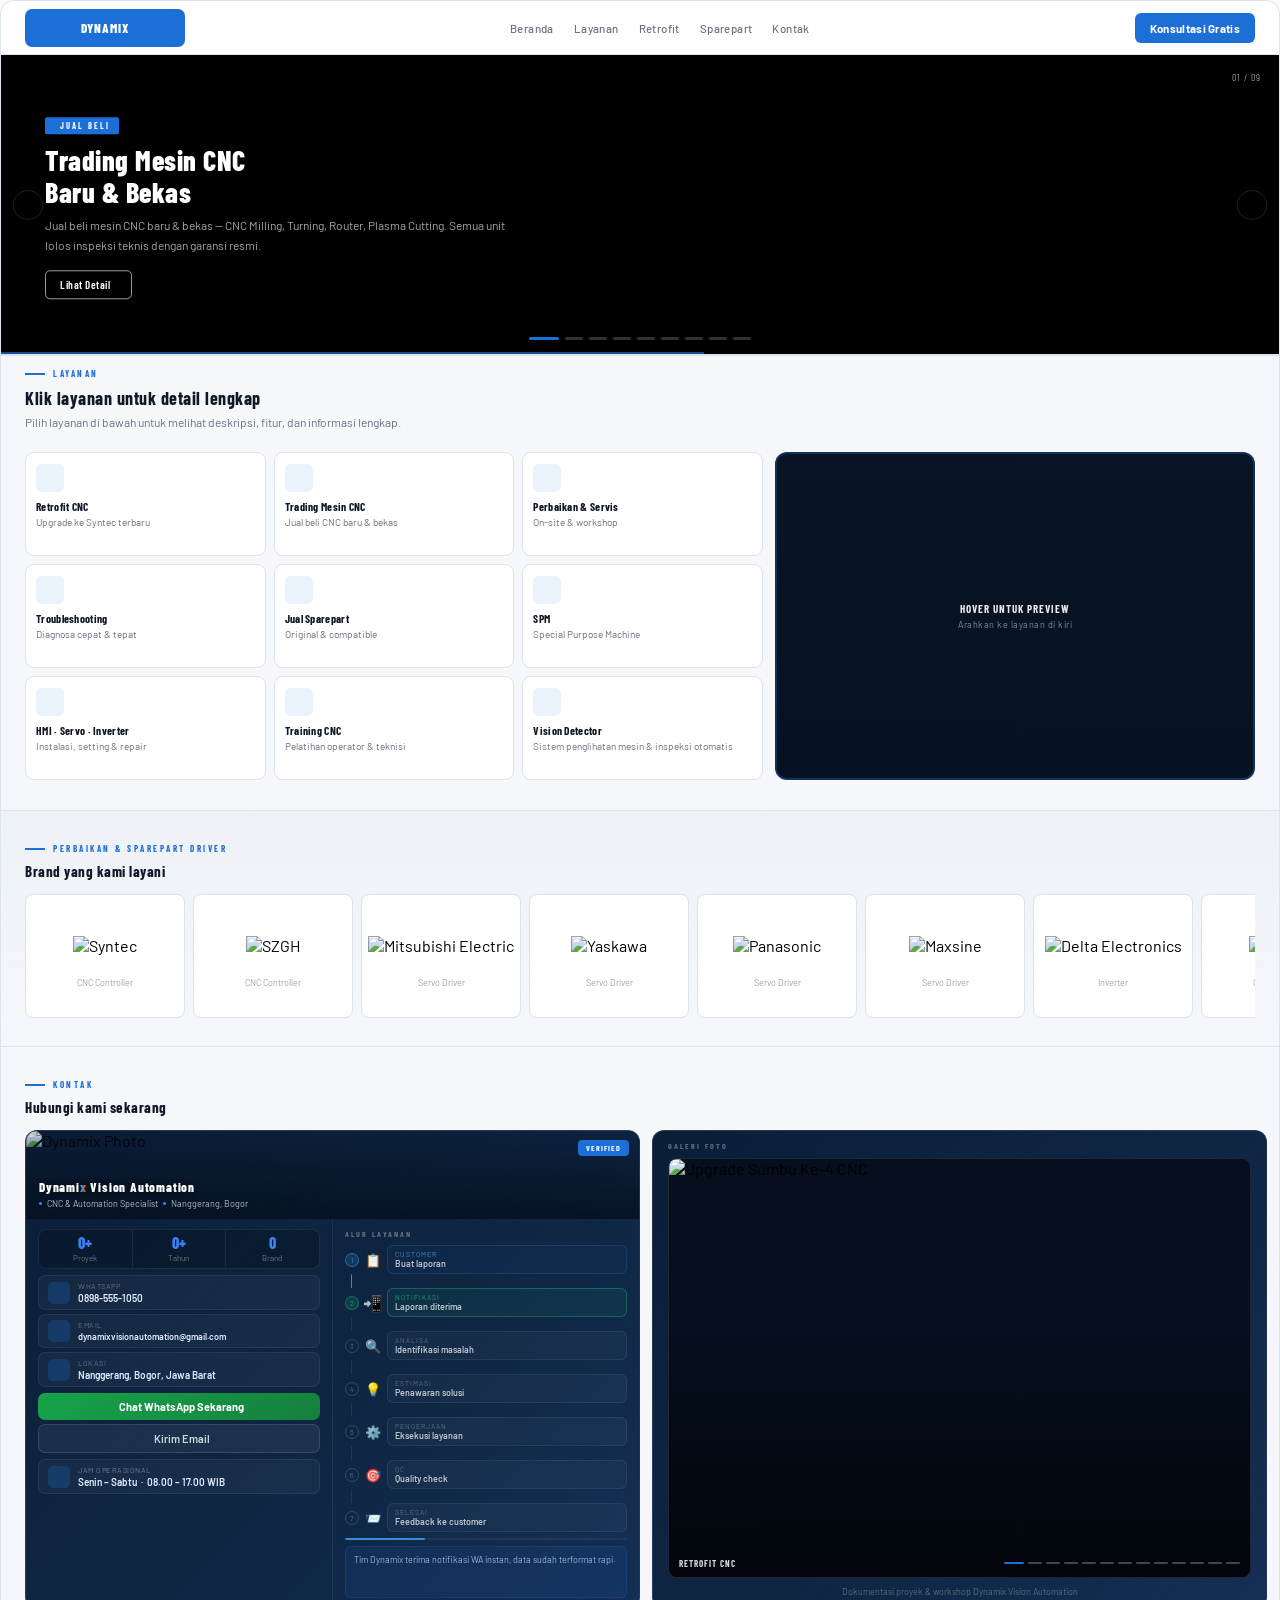
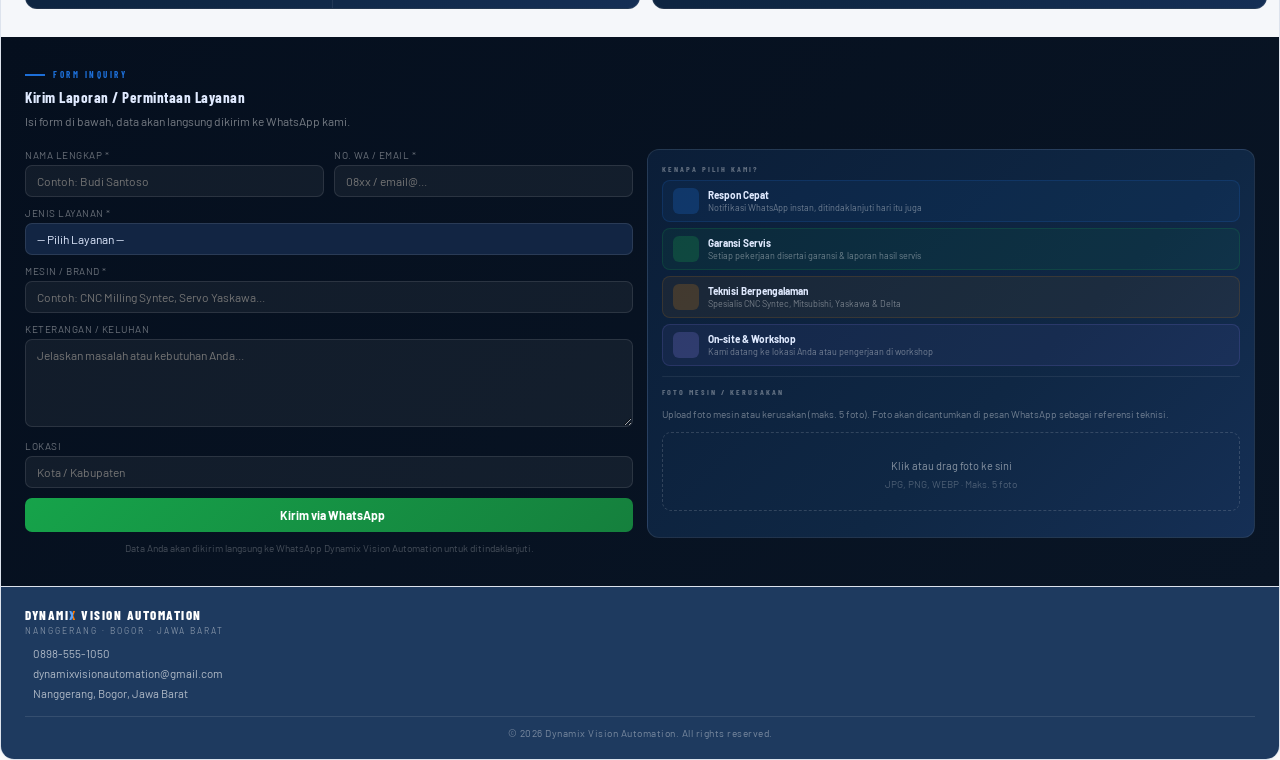
==== commit e699fabc: "update website Dynamix" ====
--- a/New folder/index.html
+++ b/New folder/index.html
@@ -188,7 +188,7 @@
   <div id="retrofit" style="position:relative;margin-top:-20px;pointer-events:none"></div>
 
   <!-- LAYANAN -->
-  <div class="section" id="layanan">
+  <div class="section" id="layanan" style="padding-top:32px">
     <div class="eyebrow"><div class="eline"></div><span>LAYANAN</span></div>
     <div class="sec-title">Klik layanan untuk detail lengkap</div>
     <div class="sec-desc">Pilih layanan di bawah untuk melihat deskripsi, fitur, dan informasi lengkap.</div>
@@ -215,7 +215,7 @@
   </div>
 
   <!-- DRIVER -->
-  <div class="driver-section" id="sparepart">
+  <div class="driver-section" id="sparepart" style="padding-top:32px">
     <div class="eyebrow"><div class="eline"></div><span>PERBAIKAN & SPAREPART DRIVER</span></div>
     <div class="sec-title" style="font-size:15px;margin-bottom:14px">Brand yang kami layani</div>
     <div class="driver-track-wrap">
@@ -297,7 +297,7 @@
   </div>
 
   <!-- CONTACT -->
-  <div class="contact-section" id="kontak">
+  <div class="contact-section" id="kontak" style="padding-top:32px">
     <div class="eyebrow"><div class="eline"></div><span>KONTAK</span></div>
     <div class="sec-title" style="font-size:15px;margin-bottom:14px">Hubungi kami sekarang</div>
 
@@ -386,7 +386,7 @@
               <div style="margin-top:6px;height:2px;background:rgba(255,255,255,0.06);border-radius:2px;overflow:hidden">
                 <div id="fcProgress" style="height:100%;width:0%;background:#378ADD;border-radius:2px;transition:width .12s linear"></div>
               </div>
-              <div id="fcInfo" style="margin-top:6px;background:rgba(29,111,216,0.1);border:1px solid rgba(29,111,216,0.2);border-radius:6px;padding:6px 8px;min-height:36px">
+              <div id="fcInfo" style="margin-top:6px;background:rgba(29,111,216,0.1);border:1px solid rgba(29,111,216,0.2);border-radius:6px;padding:6px 8px;min-height:52px">
                 <div id="fcInfoText" style="font-size:9px;color:rgba(180,210,255,0.8);line-height:1.5">Memulai alur layanan...</div>
               </div>
             </div>
@@ -401,16 +401,19 @@
           <div style="font-size:8px;letter-spacing:2px;color:rgba(255,255,255,0.35);font-family:var(--font-cond);font-weight:700;text-transform:uppercase;flex-shrink:0">Galeri Foto</div>
 
           <div id="crSlideFrame" style="position:relative;border-radius:9px;overflow:hidden;border:1px solid rgba(255,255,255,0.1);background:#050f1e;flex:1;min-height:0">
-            <img class="cr-slide-img active" src="images/gallery/4_Axis_Cutting_Trial.png" alt="4 Axis Cutting Trial" style="position:absolute;inset:0;width:100%;height:100%;object-fit:cover;opacity:1;transition:opacity 0.8s ease"/>
-            <img class="cr-slide-img" src="images/gallery/Accuracy_Check.jpeg" alt="Accuracy Check" style="position:absolute;inset:0;width:100%;height:100%;object-fit:cover;opacity:0;transition:opacity 0.8s ease"/>
-            <img class="cr-slide-img" src="images/gallery/Control_Repair.jpeg" alt="Control Repair" style="position:absolute;inset:0;width:100%;height:100%;object-fit:cover;opacity:0;transition:opacity 0.8s ease"/>
-            <img class="cr-slide-img" src="images/gallery/Control_Retrofit.jpeg" alt="Control Retrofit" style="position:absolute;inset:0;width:100%;height:100%;object-fit:cover;opacity:0;transition:opacity 0.8s ease"/>
-            <img class="cr-slide-img" src="images/gallery/Machine_Retrofit.jpeg" alt="Machine Retrofit" style="position:absolute;inset:0;width:100%;height:100%;object-fit:cover;opacity:0;transition:opacity 0.8s ease"/>
-            <img class="cr-slide-img" src="images/gallery/Machine_Calibration.jpeg" alt="Machine Calibration" style="position:absolute;inset:0;width:100%;height:100%;object-fit:cover;opacity:0;transition:opacity 0.8s ease"/>
-            <img class="cr-slide-img" src="images/gallery/New_Project_Wiring.jpeg" alt="New Project Wiring" style="position:absolute;inset:0;width:100%;height:100%;object-fit:cover;opacity:0;transition:opacity 0.8s ease"/>
-            <img class="cr-slide-img" src="images/gallery/Retrofit_Rewiring.jpeg" alt="Retrofit Rewiring" style="position:absolute;inset:0;width:100%;height:100%;object-fit:cover;opacity:0;transition:opacity 0.8s ease"/>
+            <img class="cr-slide-img active" src="images/gallery/Upgrade_Sumbu_Ke_4_CNC.png" alt="Upgrade Sumbu Ke-4 CNC" style="position:absolute;inset:0;width:100%;height:100%;object-fit:cover;opacity:1;transition:opacity 0.8s ease"/>
+            <img class="cr-slide-img" src="images/gallery/Accuracy_Check.jpeg" alt="Pengecekan Akurasi" style="position:absolute;inset:0;width:100%;height:100%;object-fit:cover;opacity:0;transition:opacity 0.8s ease"/>
+            <img class="cr-slide-img" src="images/gallery/Control_Repair.jpeg" alt="Perbaikan Kontrol" style="position:absolute;inset:0;width:100%;height:100%;object-fit:cover;opacity:0;transition:opacity 0.8s ease"/>
+            <img class="cr-slide-img" src="images/gallery/Control_Retrofit.jpeg" alt="Retrofit Kontrol" style="position:absolute;inset:0;width:100%;height:100%;object-fit:cover;opacity:0;transition:opacity 0.8s ease"/>
+            <img class="cr-slide-img" src="images/gallery/Machine_Retrofit.jpeg" alt="Retrofit Mesin" style="position:absolute;inset:0;width:100%;height:100%;object-fit:cover;opacity:0;transition:opacity 0.8s ease"/>
+            <img class="cr-slide-img" src="images/gallery/Machine_Calibration.jpeg" alt="Kalibrasi Mesin" style="position:absolute;inset:0;width:100%;height:100%;object-fit:cover;opacity:0;transition:opacity 0.8s ease"/>
+            <img class="cr-slide-img" src="images/gallery/New_Project_Wiring.jpeg" alt="Wiring Mesin Custom" style="position:absolute;inset:0;width:100%;height:100%;object-fit:cover;opacity:0;transition:opacity 0.8s ease"/>
+            <img class="cr-slide-img" src="images/gallery/Retrofit_Rewiring.jpeg" alt="Rewiring Retrofit" style="position:absolute;inset:0;width:100%;height:100%;object-fit:cover;opacity:0;transition:opacity 0.8s ease"/>
             <img class="cr-slide-img" src="images/gallery/Retrofit_6TA-E.jpeg" alt="Retrofit 6TA-E" style="position:absolute;inset:0;width:100%;height:100%;object-fit:cover;opacity:0;transition:opacity 0.8s ease"/>
-            <img class="cr-slide-img" src="images/gallery/Set_Zero.png" alt="Set Zero" style="position:absolute;inset:0;width:100%;height:100%;object-fit:cover;opacity:0;transition:opacity 0.8s ease"/>
+            <img class="cr-slide-img" src="images/gallery/Set_Zero.png" alt="Setting Zero" style="position:absolute;inset:0;width:100%;height:100%;object-fit:cover;opacity:0;transition:opacity 0.8s ease"/>
+            <img class="cr-slide-img" src="images/gallery/Driver_Replacement_Delta_ASD_B3.jpg" alt="Penggantian Driver Delta ASD B3" style="position:absolute;inset:0;width:100%;height:100%;object-fit:cover;opacity:0;transition:opacity 0.8s ease"/>
+            <img class="cr-slide-img" src="images/gallery/LCD_Replacement_Syntec.jpg" alt="Penggantian LCD Syntec" style="position:absolute;inset:0;width:100%;height:100%;object-fit:cover;opacity:0;transition:opacity 0.8s ease"/>
+            <img class="cr-slide-img" src="images/gallery/Inverter_Replacement_Delta_C2000.jpg" alt="Penggantian Inverter Delta C2000" style="position:absolute;inset:0;width:100%;height:100%;object-fit:cover;opacity:0;transition:opacity 0.8s ease"/>
             <div style="position:absolute;inset:0;background:linear-gradient(180deg,transparent 40%,rgba(0,0,0,0.65) 100%);z-index:1;pointer-events:none"></div>
             <div style="position:absolute;bottom:8px;left:10px;right:10px;z-index:2;display:flex;align-items:center;justify-content:space-between">
               <div id="crSlideLabel" style="font-size:9px;font-weight:700;color:rgba(255,255,255,0.85);font-family:var(--font-cond);letter-spacing:1px;text-transform:uppercase">Retrofit CNC</div>
@@ -467,7 +470,7 @@
         </div>
         <div>
           <label style="font-size:10px;color:rgba(255,255,255,0.4);letter-spacing:0.5px;text-transform:uppercase;display:block;margin-bottom:4px">Keterangan / Keluhan</label>
-          <textarea id="frmKeluhan" rows="3" placeholder="Jelaskan masalah atau kebutuhan Anda..." style="width:100%;box-sizing:border-box;background:rgba(255,255,255,0.05);border:1px solid rgba(255,255,255,0.1);border-radius:7px;padding:8px 11px;font-size:12px;color:#e0eaff;font-family:var(--font);outline:none;resize:vertical"></textarea>
+          <textarea id="frmKeluhan" rows="5" placeholder="Jelaskan masalah atau kebutuhan Anda..." style="width:100%;box-sizing:border-box;background:rgba(255,255,255,0.05);border:1px solid rgba(255,255,255,0.1);border-radius:7px;padding:8px 11px;font-size:12px;color:#e0eaff;font-family:var(--font);outline:none;resize:vertical"></textarea>
         </div>
         <div>
           <label style="font-size:10px;color:rgba(255,255,255,0.4);letter-spacing:0.5px;text-transform:uppercase;display:block;margin-bottom:4px">Lokasi</label>
@@ -484,6 +487,7 @@
       <div style="background:linear-gradient(135deg,#0b1e38 0%,#0f2744 60%,#152f55 100%);border:1px solid rgba(255,255,255,0.09);border-radius:12px;padding:14px;display:flex;flex-direction:column;gap:10px">
 
         <!-- Keunggulan layanan -->
+        <div id="frmKeunggulan" style="display:flex;flex-direction:column;gap:6px">
         <div style="font-size:8px;letter-spacing:2px;color:rgba(255,255,255,0.35);font-family:var(--font-cond);font-weight:700;text-transform:uppercase">Kenapa Pilih Kami?</div>
         <div style="display:flex;flex-direction:column;gap:6px">
           <div style="display:flex;align-items:center;gap:9px;background:rgba(29,111,216,0.08);border:1px solid rgba(29,111,216,0.18);border-radius:8px;padding:7px 10px">
@@ -503,6 +507,7 @@
             <div><div style="font-size:10px;font-weight:700;color:#e0eaff">On-site & Workshop</div><div style="font-size:9px;color:rgba(255,255,255,0.4);margin-top:1px">Kami datang ke lokasi Anda atau pengerjaan di workshop</div></div>
           </div>
         </div>
+        </div><!-- end frmKeunggulan -->
 
         <!-- Divider -->
         <div style="height:1px;background:rgba(255,255,255,0.07);border-radius:2px"></div>
--- a/New folder/style.css
+++ b/New folder/style.css
@@ -0,0 +1,339 @@
+@import url('https://fonts.googleapis.com/css2?family=Barlow:wght@300;400;500;600;700&family=Barlow+Condensed:wght@400;500;600;700;800&display=swap');
+
+*{box-sizing:border-box;margin:0;padding:0}
+:root{
+  --bg:#f5f7fa;
+  --bg2:#ffffff;
+  --bg3:#eef1f6;
+  --card:#ffffff;
+  --border:#dde3ed;
+  --border2:#c8d0de;
+  --blue:#1D6FD8;
+  --blue2:#3B82F6;
+  --blue-dim:rgba(29,111,216,0.09);
+  --blue-glow:rgba(29,111,216,0.05);
+  --text:#111827;
+  --text2:#6B7280;
+  --text3:#9CA3AF;
+  --font:'Barlow',sans-serif;
+  --font-cond:'Barlow Condensed',sans-serif;
+}
+
+.site{font-family:var(--font);background:var(--bg);border-radius:14px;overflow:hidden;border:1px solid var(--border);box-shadow:0 2px 20px rgba(0,0,0,0.08)}
+
+/* NAVBAR */
+.navbar{background:rgba(255,255,255,0.97);padding:0 24px;display:flex;align-items:center;justify-content:space-between;border-bottom:1px solid var(--border);height:54px;position:sticky;top:0;z-index:50;backdrop-filter:blur(10px);box-shadow:0 1px 8px rgba(0,0,0,0.06)}
+.brand{display:flex;align-items:center;gap:11px}
+.brand-mark{width:160px;height:38px;border-radius:7px;overflow:hidden;display:flex;align-items:center;justify-content:center;background:var(--blue);flex-shrink:0}
+.brand-mark img{width:100%;height:100%;object-fit:cover}
+.brand-name{font-size:14px;font-weight:700;color:#111827;font-family:var(--font-cond);letter-spacing:1px}
+.brand-name span{color:var(--blue)}
+.brand-tagline{font-size:8.5px;color:#9CA3AF;letter-spacing:2.5px;margin-top:1px}
+.nav-menu{display:flex;gap:20px}
+.nav-menu a{font-size:11.5px;color:var(--text2);cursor:pointer;text-decoration:none;font-weight:500;letter-spacing:0.4px;transition:color .15s}
+.nav-menu a:hover{color:var(--blue)}
+.nav-btn{background:var(--blue);color:#fff;border:none;border-radius:6px;padding:8px 15px;font-size:11.5px;font-weight:700;cursor:pointer;font-family:var(--font);letter-spacing:0.3px;transition:background .15s}
+.nav-btn:hover{background:var(--blue2)}
+
+/* ===== HERO — compact brand strip ===== */
+.hero-strip{background:linear-gradient(90deg,#1e3a5f 0%,#1a3358 100%);padding:20px 32px;display:flex;align-items:center;justify-content:space-between;border-bottom:1px solid var(--border);position:relative;overflow:hidden}
+.hero-strip::after{display:none}
+.hs-left{display:flex;align-items:center;gap:18px}
+.hs-logo-big{font-size:32px;font-weight:800;color:#fff;font-family:var(--font-cond);letter-spacing:2px;line-height:1}
+.hs-logo-big span{color:var(--blue)}
+.hs-divider{width:1px;height:36px;background:rgba(255,255,255,0.15)}
+.hs-tagline{font-size:10px;letter-spacing:2px;color:rgba(255,255,255,0.5);font-family:var(--font-cond);font-weight:600}
+.hs-sub{font-size:12px;color:rgba(255,255,255,0.65);margin-top:3px;line-height:1.5}
+.hs-right{display:flex;align-items:center;gap:10px}
+.hs-badge{background:rgba(255,255,255,0.08);border:1px solid rgba(255,255,255,0.15);border-radius:6px;padding:7px 13px;text-align:center}
+.hs-badge-n{font-size:18px;font-weight:800;color:#fff;font-family:var(--font-cond);line-height:1}
+.hs-badge-l{font-size:9px;color:rgba(255,255,255,0.5);letter-spacing:1px;margin-top:2px}
+.hs-sep{color:rgba(255,255,255,0.2);font-size:20px;margin:0 2px}
+
+/* ===== VIDEO SLIDESHOW ===== */
+.vslide-wrap{position:relative;height:300px;overflow:hidden;background:#000;border-bottom:1px solid var(--border)}
+
+/* Video bg per slide */
+.vslide{position:absolute;inset:0;opacity:0;transition:opacity 0.9s ease}
+.vslide.active{opacity:1}
+.vslide video{position:absolute;inset:0;width:100%;height:100%;object-fit:cover;filter:brightness(0.88)}
+
+/* Fallback image bg */
+.vslide-imgbg{position:absolute;inset:0;background-size:cover;background-position:center;filter:brightness(0.88)}
+
+/* Gradient overlay */
+.vslide-grad{position:absolute;inset:0;background:linear-gradient(90deg,rgba(0,0,0,0.82) 0%,rgba(0,0,0,0.3) 55%,transparent 100%);z-index:2}
+
+/* Content */
+.vslide-body{position:absolute;z-index:3;left:44px;top:50%;transform:translateY(-50%);max-width:480px}
+.vslide-tag{display:inline-flex;align-items:center;gap:6px;background:var(--blue);border-radius:2px;padding:3px 9px;font-size:8.5px;letter-spacing:2px;color:#fff;font-weight:700;margin-bottom:10px;font-family:var(--font-cond)}
+.vslide-title{font-size:28px;font-weight:800;color:#fff;line-height:1.15;margin-bottom:8px;font-family:var(--font-cond);letter-spacing:0.5px}
+.vslide-desc{font-size:12px;color:rgba(255,255,255,0.65);line-height:1.65;margin-bottom:14px}
+.vslide-cta{display:inline-flex;align-items:center;gap:7px;background:transparent;border:1px solid rgba(255,255,255,0.6);color:#fff;border-radius:5px;padding:7px 14px;font-size:11px;font-weight:600;cursor:pointer;font-family:var(--font-cond);letter-spacing:0.5px;transition:background .15s,border-color .15s}
+.vslide-cta:hover{background:rgba(255,255,255,0.15);border-color:#fff}
+
+/* Right icon decoration */
+.vslide-deco{position:absolute;right:80px;top:50%;transform:translateY(-50%);z-index:2;font-size:90px;color:rgba(29,111,216,0.06);pointer-events:none}
+
+/* Slide count */
+.vslide-count{position:absolute;top:16px;right:18px;z-index:5;font-size:10px;color:rgba(255,255,255,0.55);font-family:var(--font-cond);letter-spacing:1px}
+
+/* Controls */
+.vs-dots{position:absolute;bottom:14px;left:50%;transform:translateX(-50%);display:flex;gap:6px;z-index:5}
+.vd{width:18px;height:3px;background:rgba(255,255,255,0.2);border-radius:2px;cursor:pointer;transition:background .3s,width .3s}
+.vd.active{background:var(--blue);width:30px}
+.vs-arrow{position:absolute;top:50%;transform:translateY(-50%);z-index:5;background:rgba(0,0,0,0.45);border:1px solid rgba(255,255,255,0.12);color:rgba(255,255,255,0.7);width:30px;height:30px;border-radius:50%;cursor:pointer;display:flex;align-items:center;justify-content:center;font-size:13px;transition:all .15s}
+.vs-arrow:hover{background:var(--blue);border-color:var(--blue);color:#fff}
+.vs-arrow.prev{left:12px}
+.vs-arrow.next{right:12px}
+
+/* Progress bar */
+.vs-progress{position:absolute;bottom:0;left:0;height:2px;background:var(--blue);z-index:5;transition:width 0.1s linear;opacity:0.7}
+
+/* SECTION */
+.section{padding:30px 24px}
+.eyebrow{display:flex;align-items:center;gap:8px;margin-bottom:8px}
+.eline{width:20px;height:2px;background:var(--blue)}
+.eyebrow span{font-size:9px;letter-spacing:2.5px;color:var(--blue);font-weight:700;font-family:var(--font-cond)}
+.sec-title{font-size:18px;font-weight:700;color:var(--text);margin-bottom:4px;font-family:var(--font-cond);letter-spacing:0.5px}
+.sec-desc{font-size:12px;color:var(--text2);margin-bottom:20px;line-height:1.6}
+
+/* SERVICE LAYOUT — left 3x3 grid (compact) + right photo frame (wider) */
+.svc-layout{display:grid;grid-template-columns:1fr 480px;gap:12px;align-items:stretch}
+/* SERVICE GRID — 3 col, 3 rows — compact */
+.svc-grid{display:grid;grid-template-columns:repeat(3,1fr);gap:8px}
+
+/* PHOTO FRAME */
+.svc-photo-frame{border:2px solid rgba(29,111,216,0.3);border-radius:12px;background:#0b1829;display:flex;flex-direction:column;align-items:center;justify-content:center;gap:10px;text-align:center;padding:20px;cursor:pointer;transition:border-color .3s;position:relative;overflow:hidden;min-height:320px}
+.svc-photo-frame-bg{position:absolute;inset:0;background-size:cover;background-position:center;opacity:0.4;transition:opacity .45s ease,background-image .1s;background-image:url('images/services/retrofit.jpg')}
+.svc-photo-frame-overlay{position:absolute;inset:0;background:linear-gradient(180deg,rgba(5,15,30,0.4) 0%,rgba(5,15,30,0.75) 100%);opacity:1;transition:opacity .4s ease}
+.svc-photo-frame.has-preview .svc-photo-frame-bg{opacity:1}
+.svc-photo-frame.has-preview .svc-photo-frame-overlay{background:linear-gradient(180deg,rgba(0,0,0,0.1) 30%,rgba(0,0,0,0.72) 100%)}
+.svc-photo-frame.has-preview{border-color:var(--blue);box-shadow:0 0 0 1px rgba(29,111,216,0.2)}
+.svc-photo-frame-inner{position:relative;z-index:2;display:flex;flex-direction:column;align-items:center;gap:10px;transition:opacity .3s;opacity:0}
+.svc-photo-frame.has-preview .svc-photo-frame-inner{opacity:0}
+.svc-photo-frame-label-preview{position:absolute;bottom:14px;left:0;right:0;z-index:3;text-align:center;opacity:1;transition:opacity .3s;padding:0 14px}
+.svc-photo-frame.has-preview .svc-photo-frame-label-preview{opacity:1}
+.svc-photo-frame-default-label{position:absolute;top:50%;left:50%;transform:translate(-50%,-50%);z-index:3;text-align:center;opacity:1;transition:opacity .3s;pointer-events:none}
+.svc-photo-frame.has-preview .svc-photo-frame-default-label{opacity:0}
+.svc-photo-frame-preview-title{font-size:13px;font-weight:700;color:#fff;font-family:var(--font-cond);letter-spacing:0.5px;line-height:1.3}
+.svc-photo-frame-preview-sub{font-size:10px;color:rgba(255,255,255,0.7);margin-top:3px}
+.svc-photo-frame-icon{width:48px;height:48px;border-radius:12px;background:var(--border);display:flex;align-items:center;justify-content:center;font-size:24px;color:var(--text3)}
+.svc-photo-frame-lbl{font-size:10px;color:var(--text3);letter-spacing:0.5px;line-height:1.6}
+.svc-photo-frame-hint{font-size:9px;color:var(--text3);opacity:0.7;background:var(--border);padding:3px 10px;border-radius:20px}
+.svc-card{background:var(--card);border:1px solid var(--border);border-radius:9px;padding:11px 10px;cursor:pointer;transition:border-color .15s,background .15s,transform .15s;position:relative;overflow:hidden}
+.svc-card::before{content:'';position:absolute;inset:0;background:linear-gradient(135deg,var(--blue-glow),transparent);opacity:0;transition:opacity .2s}
+.svc-card:hover{border-color:var(--blue);transform:translateY(-2px);box-shadow:0 4px 16px rgba(29,111,216,0.1)}
+.svc-card:hover::before{opacity:1}
+.svc-card-hint{font-size:9px;color:var(--blue);opacity:0;transition:opacity .15s;margin-top:4px;display:flex;align-items:center;gap:4px}
+.svc-card:hover .svc-card-hint{opacity:1}
+.svc-icon-wrap{width:28px;height:28px;background:var(--blue-dim);border-radius:6px;display:flex;align-items:center;justify-content:center;margin-bottom:7px;color:var(--blue);font-size:13px}
+.svc-card-title{font-size:11.5px;font-weight:700;color:var(--text);margin-bottom:2px;font-family:var(--font-cond);letter-spacing:0.3px}
+.svc-card-desc{font-size:10px;color:var(--text2);line-height:1.4}
+
+/* DRIVER */
+.driver-section{padding:20px 24px 28px;background:linear-gradient(180deg,var(--bg3) 0%,var(--bg) 100%);border-top:1px solid var(--border);border-bottom:1px solid var(--border)}
+.driver-track-wrap{overflow:hidden;position:relative;width:100%;padding-top:4px;margin-top:-4px}
+.driver-track{display:flex;gap:8px;width:max-content;animation:driverScroll 28s linear infinite}
+.driver-track:hover{animation-play-state:paused}
+.driver-card{flex-shrink:0;width:160px}
+@keyframes driverScroll{0%{transform:translateX(0)}100%{transform:translateX(-50%)}}
+.driver-card{border:1px solid var(--border);border-radius:8px;padding:0px 0px 8px 0px;text-align:center;background:var(--card);transition:border-color .15s,box-shadow .15s,transform .15s;cursor:pointer}
+.driver-card:hover{border-color:var(--blue);box-shadow:0 4px 14px rgba(29,111,216,0.12);transform:translateY(-2px)}
+.driver-logo{width:100%;height:100px;margin:0 auto;display:flex;align-items:center;justify-content:center;overflow:hidden}
+.driver-logo img{max-width:100%;max-height:100%;object-fit:contain}
+.driver-name{font-size:11px;font-weight:700;color:var(--text);margin-bottom:1px;font-family:var(--font-cond)}
+.driver-sub{font-size:9px;color:var(--text3);margin-top:-18px;padding-bottom:4px}
+.driver-hint{font-size:9px;color:var(--blue);opacity:0;transition:opacity .15s;margin-top:6px}
+.driver-card:hover .driver-hint{opacity:1}
+
+/* DRIVER MODAL */
+.dmodal-backdrop{display:none;position:fixed;inset:0;background:rgba(0,0,0,0.75);z-index:200;align-items:center;justify-content:center;padding:20px;backdrop-filter:blur(6px)}
+.dmodal-backdrop.open{display:flex}
+.dmodal{background:var(--bg2);border-radius:14px;border:1px solid var(--border);width:100%;max-width:460px;overflow:hidden;box-shadow:0 20px 60px rgba(0,0,0,0.3)}
+.dmodal-img{width:100%;height:220px;background:#f0f4fa;display:flex;align-items:center;justify-content:center;position:relative;overflow:hidden;border-bottom:1px solid var(--border)}
+.dmodal-img img{width:100%;height:100%;object-fit:cover;position:absolute;inset:0}
+.dmodal-img-overlay{position:absolute;inset:0;background:linear-gradient(180deg,transparent 60%,rgba(0,0,0,0.04))}
+.dmodal-close{position:absolute;top:10px;right:10px;width:28px;height:28px;border-radius:50%;background:rgba(0,0,0,0.35);border:1px solid rgba(255,255,255,0.2);color:#fff;font-size:13px;cursor:pointer;display:flex;align-items:center;justify-content:center}
+.dmodal-body{padding:20px}
+.dmodal-tag{display:inline-flex;align-items:center;gap:5px;background:var(--blue-dim);border-radius:3px;padding:3px 8px;font-size:8.5px;letter-spacing:1.5px;color:var(--blue);font-weight:700;margin-bottom:8px;font-family:var(--font-cond)}
+.dmodal-title{font-size:17px;font-weight:800;color:var(--text);font-family:var(--font-cond);letter-spacing:0.5px;margin-bottom:4px}
+.dmodal-sub{font-size:12px;color:var(--text2);margin-bottom:14px}
+.dmodal-feats{display:flex;flex-wrap:wrap;gap:6px;margin-bottom:16px}
+.dmodal-feat{background:var(--bg3);border:1px solid var(--border);border-radius:4px;padding:4px 9px;font-size:10.5px;color:var(--text2)}
+.dmodal-wa{width:100%;background:#16a34a;color:#fff;border:none;border-radius:8px;padding:11px;font-size:12px;font-weight:700;cursor:pointer;display:flex;align-items:center;justify-content:center;gap:7px;font-family:var(--font);transition:background .15s}
+.dmodal-wa:hover{background:#15803d}
+
+/* CONTACT */
+.contact-section{padding:0 24px 28px}
+.contact-merged{background:linear-gradient(135deg,#0b1e38 0%,#0f2744 40%,#152f55 100%);border:1px solid rgba(255,255,255,0.07);border-radius:14px;padding:0;position:relative;overflow:hidden;display:grid;grid-template-columns:1fr 1px 280px 1px 1fr}
+.contact-merged::before{content:'';position:absolute;top:-60px;right:-60px;width:300px;height:300px;background:radial-gradient(circle,rgba(29,111,216,0.15),transparent 65%);pointer-events:none}
+.contact-merged::after{content:'';position:absolute;bottom:-40px;left:20px;width:180px;height:180px;background:radial-gradient(circle,rgba(59,130,246,0.08),transparent 70%);pointer-events:none}
+.contact-merged-topline{height:2px;background:linear-gradient(90deg,var(--blue) 0%,#3b82f6 50%,transparent 100%);border-radius:14px 14px 0 0;grid-column:1/-1}
+/* Photo slideshow frame in contact section */
+.cr-slide-frame{position:relative;border-radius:10px;overflow:hidden;border:1px solid rgba(255,255,255,0.12);background:#050f1e;flex-shrink:0;height:170px}
+.cr-slide-frame img.cr-slide-img{position:absolute;inset:0;width:100%;height:100%;object-fit:cover;opacity:0;transition:opacity 0.8s ease}
+.cr-slide-frame img.cr-slide-img.active{opacity:1}
+.cr-slide-overlay{position:absolute;inset:0;background:linear-gradient(180deg,transparent 40%,rgba(0,0,0,0.65)100%);z-index:1}
+.cr-slide-label{position:absolute;bottom:8px;left:10px;z-index:2;font-size:9px;font-weight:700;color:rgba(255,255,255,0.85);font-family:var(--font-cond);letter-spacing:1px;text-transform:uppercase}
+.cr-slide-dots{position:absolute;bottom:8px;right:10px;z-index:2;display:flex;gap:4px}
+.cr-slide-dot{width:14px;height:2px;border-radius:2px;background:rgba(255,255,255,0.25);cursor:pointer;transition:background .3s,width .3s}
+.cr-slide-dot.active{background:var(--blue);width:20px}
+/* Middle photo panel */
+.cm-mid{padding:18px 14px;position:relative;z-index:1;display:flex;flex-direction:column;gap:10px;min-width:0}
+/* LEFT COLUMN */
+.cm-left{padding:20px 22px;position:relative;z-index:1;display:flex;flex-direction:column;gap:0}
+.cm-divider{background:rgba(255,255,255,0.08);position:relative;z-index:1}
+/* RIGHT COLUMN */
+.cm-right{padding:20px 22px;position:relative;z-index:1;display:flex;flex-direction:column;gap:12px}
+
+/* avatar + name */
+.cm-hero{display:flex;align-items:center;gap:14px;margin-bottom:14px}
+.cp-avatar{width:64px;height:64px;border-radius:50%;border:2px solid rgba(59,130,246,0.45);overflow:hidden;flex-shrink:0;box-shadow:0 0 0 4px rgba(29,111,216,0.1),0 4px 16px rgba(0,0,0,0.4)}
+.cp-avatar img{width:100%;height:100%;object-fit:cover;object-position:center top}
+.cm-brand{flex:1}
+.cp-name{font-size:14px;font-weight:800;color:#fff;font-family:var(--font-cond);letter-spacing:0.8px;line-height:1.2}
+.cp-role{font-size:9.5px;color:rgba(255,255,255,0.5);margin-top:3px;line-height:1.5;display:flex;align-items:center;gap:5px;flex-wrap:wrap}
+.cp-role-dot{width:3px;height:3px;border-radius:50%;background:var(--blue2);flex-shrink:0}
+.cp-stats{display:flex;gap:0;border:1px solid rgba(255,255,255,0.08);border-radius:10px;overflow:hidden;background:rgba(0,0,0,0.2);margin-bottom:14px}
+.cp-stat-item{flex:1;display:flex;flex-direction:column;align-items:center;padding:9px 6px;border-right:1px solid rgba(255,255,255,0.07)}
+.cp-stat-item:last-child{border-right:none}
+.cp-stat-n{font-size:19px;font-weight:800;color:var(--blue2);font-family:var(--font-cond);line-height:1}
+.cp-stat-l{font-size:8.5px;color:rgba(255,255,255,0.4);letter-spacing:0.5px;margin-top:2px}
+/* Contact rows - vertical stack */
+.cm-contacts{display:flex;flex-direction:column;gap:7px;margin-bottom:14px}
+.cinfo-row{display:flex;align-items:center;gap:8px;background:rgba(255,255,255,0.04);border:1px solid rgba(255,255,255,0.07);border-radius:9px;padding:9px 11px;transition:background .15s,border-color .15s}
+.cinfo-row:hover{background:rgba(29,111,216,0.15);border-color:rgba(59,130,246,0.3)}
+.cinfo-ico{width:28px;height:28px;border-radius:7px;background:rgba(29,111,216,0.25);display:flex;align-items:center;justify-content:center;color:#7db9ff;font-size:13px;flex-shrink:0}
+.cinfo-lbl{font-size:8px;color:rgba(255,255,255,0.35);letter-spacing:0.5px;text-transform:uppercase}
+.cinfo-val{font-size:10px;font-weight:600;color:#e0eaff;margin-top:1px;line-height:1.3}
+/* Buttons */
+.cm-buttons{display:flex;flex-direction:column;gap:7px;margin-top:auto}
+.wa-button{background:linear-gradient(135deg,#16a34a,#15803d);color:#fff;border:none;border-radius:9px;padding:10px;font-size:11.5px;font-weight:700;cursor:pointer;display:flex;align-items:center;justify-content:center;gap:6px;font-family:var(--font);transition:filter .15s;box-shadow:0 4px 16px rgba(22,163,74,0.3)}
+.wa-button:hover{filter:brightness(1.1)}
+.email-button{background:rgba(255,255,255,0.06);color:rgba(255,255,255,0.8);border:1px solid rgba(255,255,255,0.12);border-radius:9px;padding:10px;font-size:11.5px;font-weight:600;cursor:pointer;font-family:var(--font);transition:background .15s,border-color .15s;display:flex;align-items:center;justify-content:center;gap:6px}
+.email-button:hover{background:rgba(255,255,255,0.1);border-color:rgba(255,255,255,0.2)}
+
+/* RIGHT PANEL styles */
+.cr-photo{width:100%;height:110px;border-radius:10px;overflow:hidden;border:1px solid rgba(255,255,255,0.08);flex-shrink:0}
+.cr-photo img{width:100%;height:100%;object-fit:cover;object-position:center top}
+.cr-section-label{font-size:8px;letter-spacing:2px;color:rgba(255,255,255,0.35);font-family:var(--font-cond);font-weight:700;text-transform:uppercase;margin-bottom:7px}
+.cr-badges{display:flex;flex-wrap:wrap;gap:5px}
+.cr-badge{display:flex;align-items:center;gap:5px;background:rgba(255,255,255,0.05);border:1px solid rgba(255,255,255,0.08);border-radius:6px;padding:5px 9px;font-size:10px;color:rgba(255,255,255,0.8);font-weight:500}
+.cr-badge i{color:#7db9ff;font-size:11px}
+.cr-badge.gold{border-color:rgba(251,191,36,0.3);background:rgba(251,191,36,0.07)}
+.cr-badge.gold i{color:#fbbf24}
+.cr-jam{background:rgba(255,255,255,0.04);border:1px solid rgba(255,255,255,0.07);border-radius:9px;padding:10px 12px;display:flex;align-items:center;gap:10px}
+.cr-jam-ico{width:28px;height:28px;border-radius:7px;background:rgba(29,111,216,0.25);display:flex;align-items:center;justify-content:center;color:#7db9ff;font-size:13px;flex-shrink:0}
+.cr-jam-title{font-size:9px;color:rgba(255,255,255,0.4);letter-spacing:0.5px;text-transform:uppercase}
+.cr-jam-val{font-size:10.5px;font-weight:600;color:#e0eaff;margin-top:1px;line-height:1.4}
+.cm-sep{height:1px;background:rgba(255,255,255,0.08);margin:0 0 14px;position:relative;z-index:1}
+
+/* FOOTER */
+.footer-bar{background:#1e3a5f;padding:20px 24px;border-top:1px solid var(--border)}
+.footer-top{display:flex;align-items:flex-start;justify-content:space-between;margin-bottom:16px}
+.footer-brand-name{font-size:13px;font-weight:800;color:#fff;font-family:var(--font-cond);letter-spacing:1.5px}
+.footer-brand-name span{background:linear-gradient(90deg,#60A5FA 50%,#ff7a00 50%);-webkit-background-clip:text;-webkit-text-fill-color:transparent;display:inline-block;}
+.footer-brand-sub{font-size:8.5px;color:rgba(255,255,255,0.45);letter-spacing:2px;margin-top:2px;margin-bottom:10px}
+.footer-contacts{display:flex;flex-direction:column;gap:6px}
+.footer-contact-row{display:flex;align-items:center;gap:8px;font-size:11.5px;color:rgba(255,255,255,0.65)}
+.footer-contact-row i{font-size:13px;color:var(--blue)}
+.footer-right{text-align:right}
+.footer-jam{font-size:11px;color:rgba(255,255,255,0.65);line-height:1.9}
+.footer-jam strong{color:#fff;font-weight:600}
+.footer-divider{height:1px;background:rgba(255,255,255,0.1);margin-bottom:10px}
+.footer-copy{font-size:10px;color:rgba(255,255,255,0.4);text-align:center;letter-spacing:0.5px}
+
+/* MODAL */
+.modal-backdrop{display:none;position:fixed;inset:0;background:rgba(0,0,0,0.72);z-index:200;align-items:center;justify-content:center;padding:20px;backdrop-filter:blur(5px)}
+.modal-backdrop.open{display:flex}
+.modal{background:var(--bg2);border-radius:12px;border:1px solid var(--border);width:100%;max-width:500px;overflow:hidden}
+.modal-img{width:100%;height:220px;background:var(--blue-dim);display:flex;align-items:center;justify-content:center;border-bottom:1px solid var(--border);overflow:hidden;position:relative}
+.modal-img img{width:100%;height:100%;object-fit:cover;position:absolute;inset:0}
+.modal-img-wrap{position:relative}
+.modal-close-x{position:absolute;top:10px;right:10px;width:27px;height:27px;border-radius:50%;background:rgba(0,0,0,0.4);border:1px solid rgba(255,255,255,0.2);color:#fff;font-size:13px;cursor:pointer;display:flex;align-items:center;justify-content:center;transition:color .15s}
+.modal-close-x:hover{color:var(--blue)}
+.modal-body{padding:20px}
+.modal-tag{display:inline-flex;align-items:center;gap:6px;background:var(--blue-dim);border-radius:3px;padding:3px 9px;font-size:8.5px;letter-spacing:1.5px;color:var(--blue);font-weight:700;margin-bottom:9px;font-family:var(--font-cond)}
+.modal-title{font-size:17px;font-weight:700;color:var(--text);margin-bottom:9px;font-family:var(--font-cond);letter-spacing:0.5px}
+.modal-desc{font-size:12.5px;color:var(--text2);line-height:1.7;margin-bottom:14px}
+.modal-features{display:flex;flex-wrap:wrap;gap:5px;margin-bottom:18px}
+.modal-feat{background:var(--bg3);border:1px solid var(--border);border-radius:4px;padding:4px 9px;font-size:11px;color:var(--text2)}
+.modal-actions{display:flex;gap:9px}
+.modal-wa{flex:1;background:#16a34a;color:#fff;border:none;border-radius:7px;padding:11px;font-size:12px;font-weight:700;cursor:pointer;display:flex;align-items:center;justify-content:center;gap:7px;font-family:var(--font)}
+.modal-close-btn{background:var(--bg3);color:var(--text2);border:1px solid var(--border);border-radius:7px;padding:11px 14px;font-size:12px;cursor:pointer;font-family:var(--font)}
+
+.section-accent{height:1px;background:var(--border)}
+
+/* ===== RESPONSIVE MOBILE (max 520px) ===== */
+@media (max-width: 520px) {
+
+  /* Site wrapper */
+  .site { border-radius: 0; border: none; }
+
+  /* NAVBAR */
+  .nav-menu { display: none !important; }
+  .navbar { padding: 0 14px; }
+  .brand-mark { width: 120px; height: 32px; }
+  .nav-btn { font-size: 10px; padding: 7px 10px; }
+
+  /* SLIDESHOW */
+  .vslide-wrap { height: 220px; }
+  .vslide-body { left: 18px; max-width: 80%; }
+  .vslide-title { font-size: 18px !important; }
+  .vslide-desc { font-size: 10px !important; display: none; }
+  .vslide-deco { display: none; }
+
+  /* SECTION */
+  .section { padding: 20px 14px; }
+  .sec-title { font-size: 14px; }
+
+  /* LAYANAN: grid 3 kolom jadi 2 kolom */
+  .svc-layout { grid-template-columns: 1fr !important; }
+  .svc-grid { grid-template-columns: repeat(2, 1fr); }
+  .svc-photo-frame { display: none; }
+
+  /* DRIVER */
+  .driver-section { padding: 16px 14px 20px; }
+
+  /* CONTACT: 2 kolom jadi 1 kolom */
+  div[style*="grid-template-columns:50% 50%"] {
+    grid-template-columns: 1fr !important;
+    gap: 10px !important;
+  }
+  /* Kontak inner (info + alur layanan): 2 kolom jadi 1 kolom */
+  div[style*="grid-template-columns:1fr 1fr;gap:0"] {
+    grid-template-columns: 1fr !important;
+  }
+  /* Alur layanan border kiri hilang di HP */
+  div[style*="border-right:1px solid rgba(255,255,255,0.07)"] {
+    border-right: none !important;
+    border-bottom: 1px solid rgba(255,255,255,0.07) !important;
+  }
+
+  /* FORM INQUIRY: 2 kolom jadi 1 kolom */
+  div[style*="grid-template-columns:1fr 1fr;gap:14px"] {
+    grid-template-columns: 1fr !important;
+  }
+  div[style*="grid-template-columns:1fr 1fr;gap:10px"] {
+    grid-template-columns: 1fr !important;
+  }
+
+  /* fcInfo min-height lebih tinggi */
+  #fcInfo { min-height: 64px !important; }
+
+  /* Galeri min-height */
+  #crSlideFrame { min-height: 180px !important; }
+
+  /* Sembunyikan keunggulan di HP biar form tidak terlalu panjang */
+  #frmKeunggulan { display: none !important; }
+
+  /* CONTACT section padding */
+  .contact-section { padding: 0 14px 20px; }
+
+  /* FOOTER */
+  .footer-bar { padding: 16px 14px; }
+  .footer-top { flex-direction: column !important; gap: 10px !important; }
+  .footer-right { text-align: left; }
+  .footer-contact-row { font-size: 10px; }
+}
